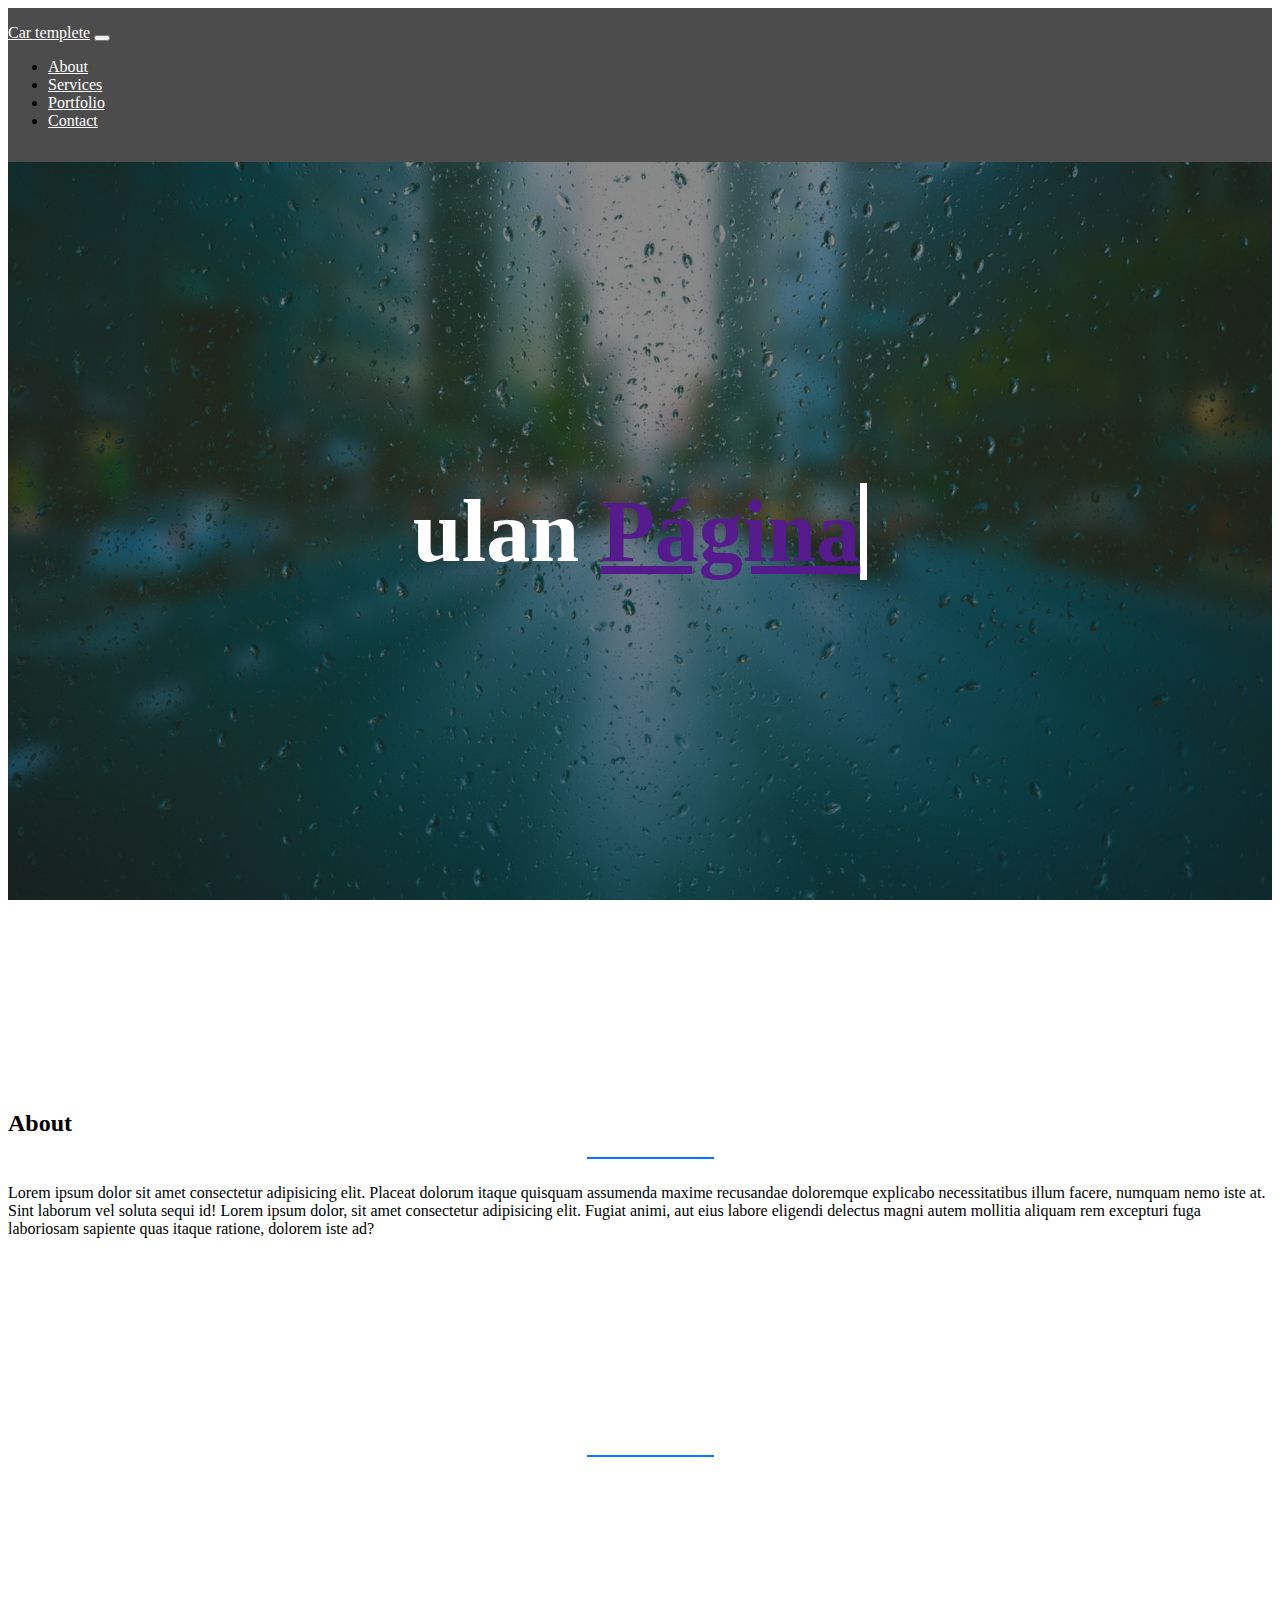
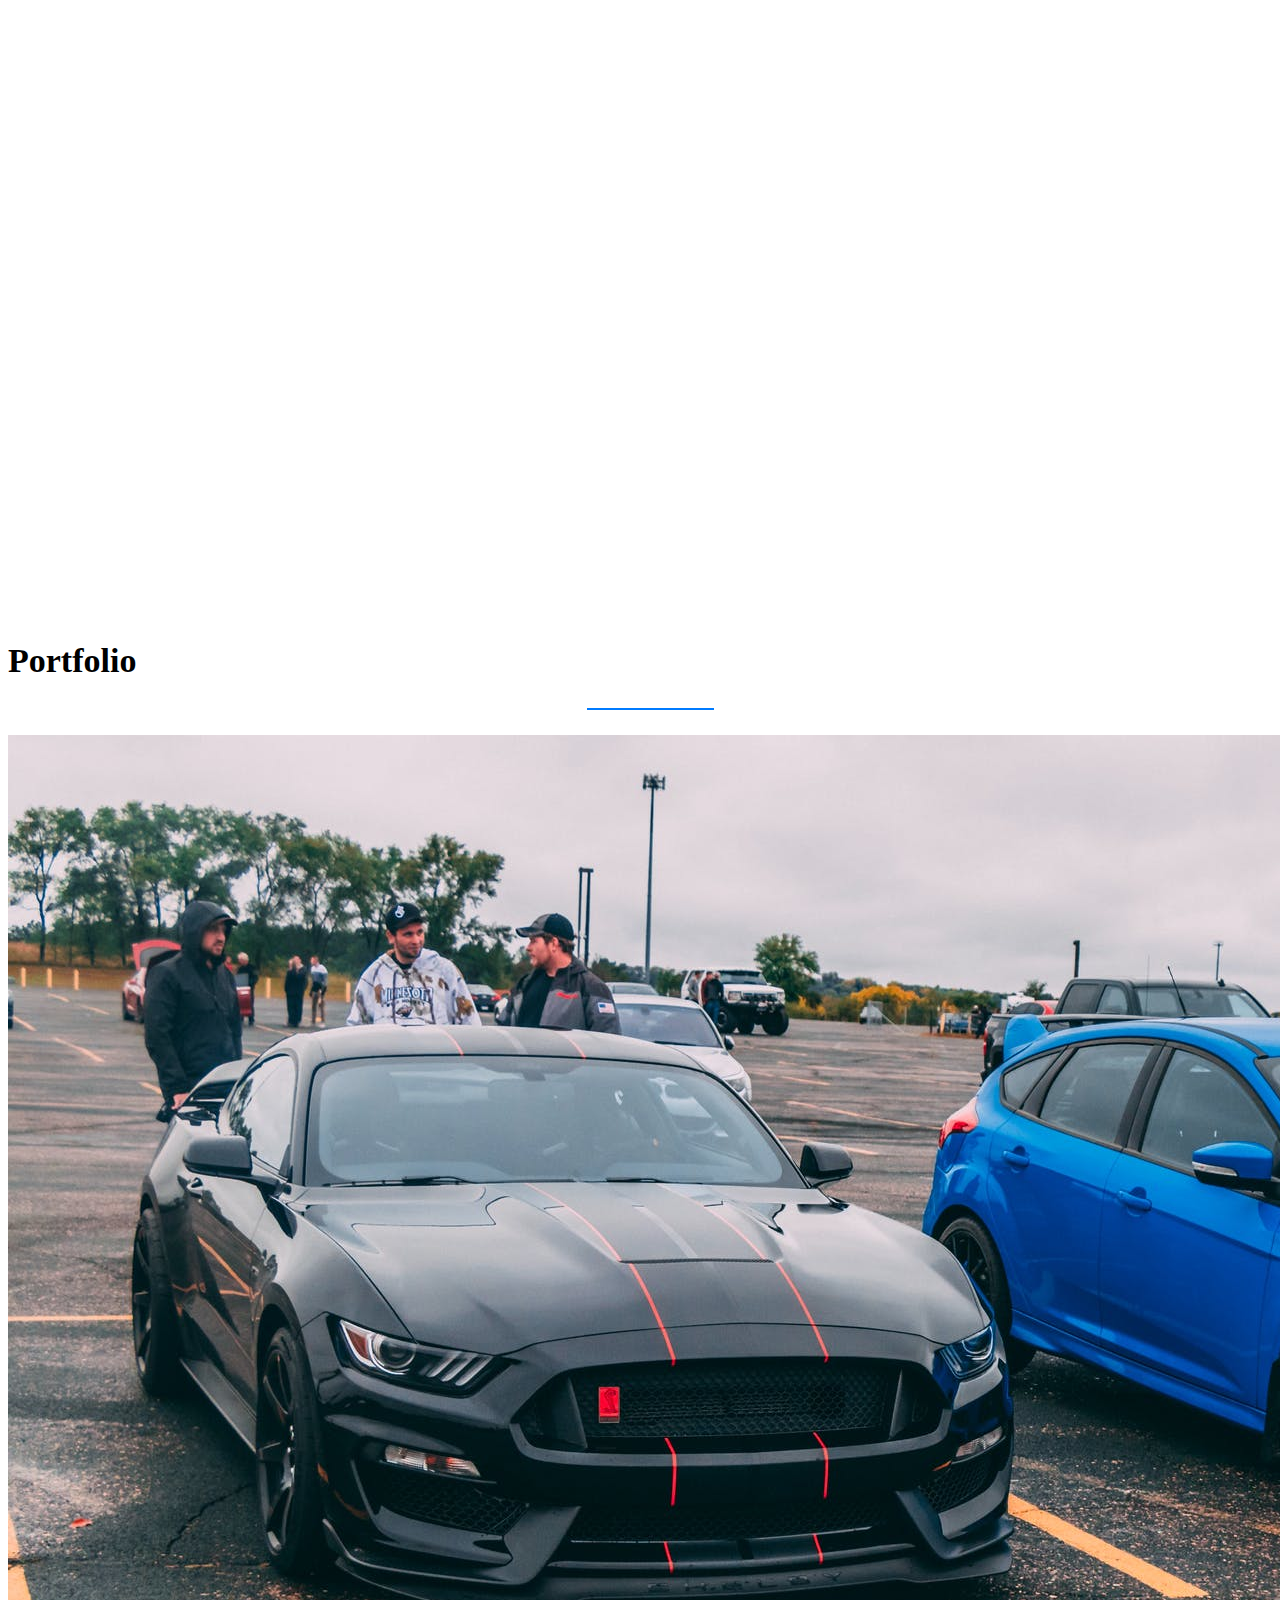
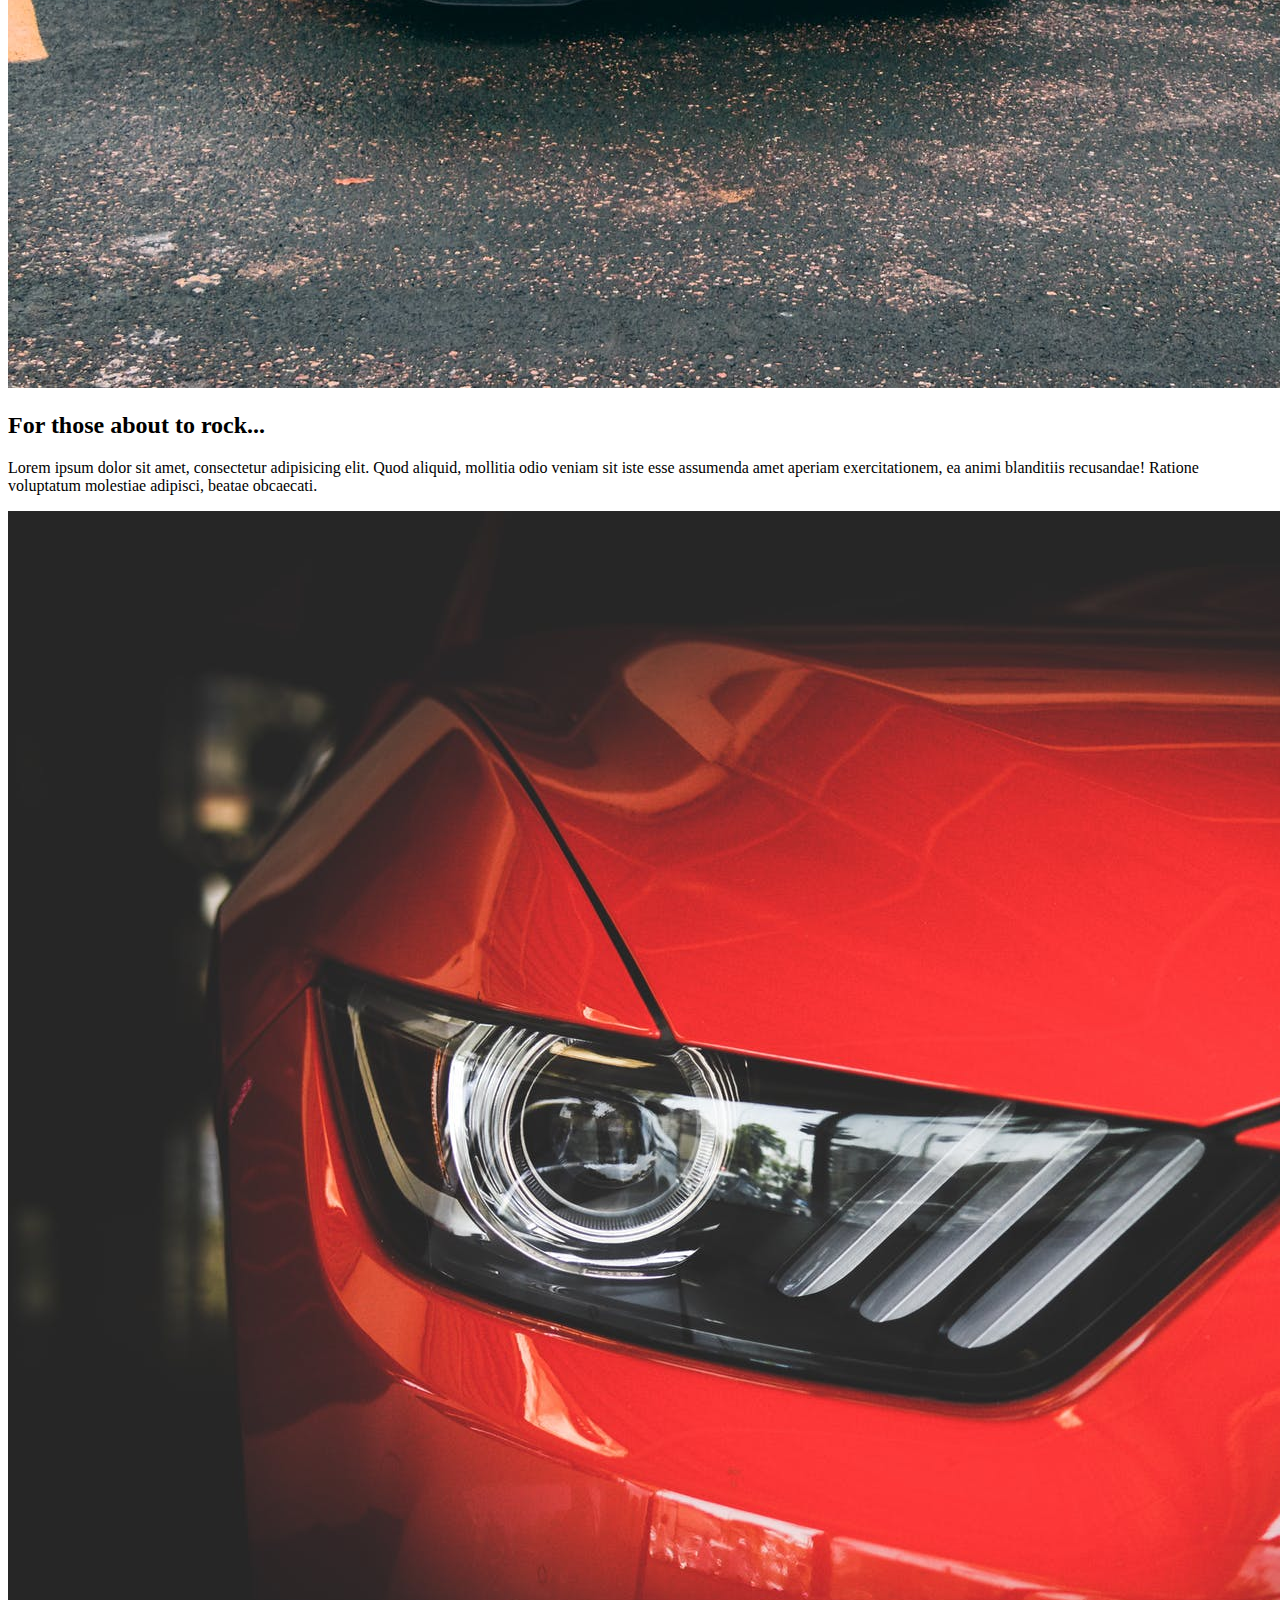
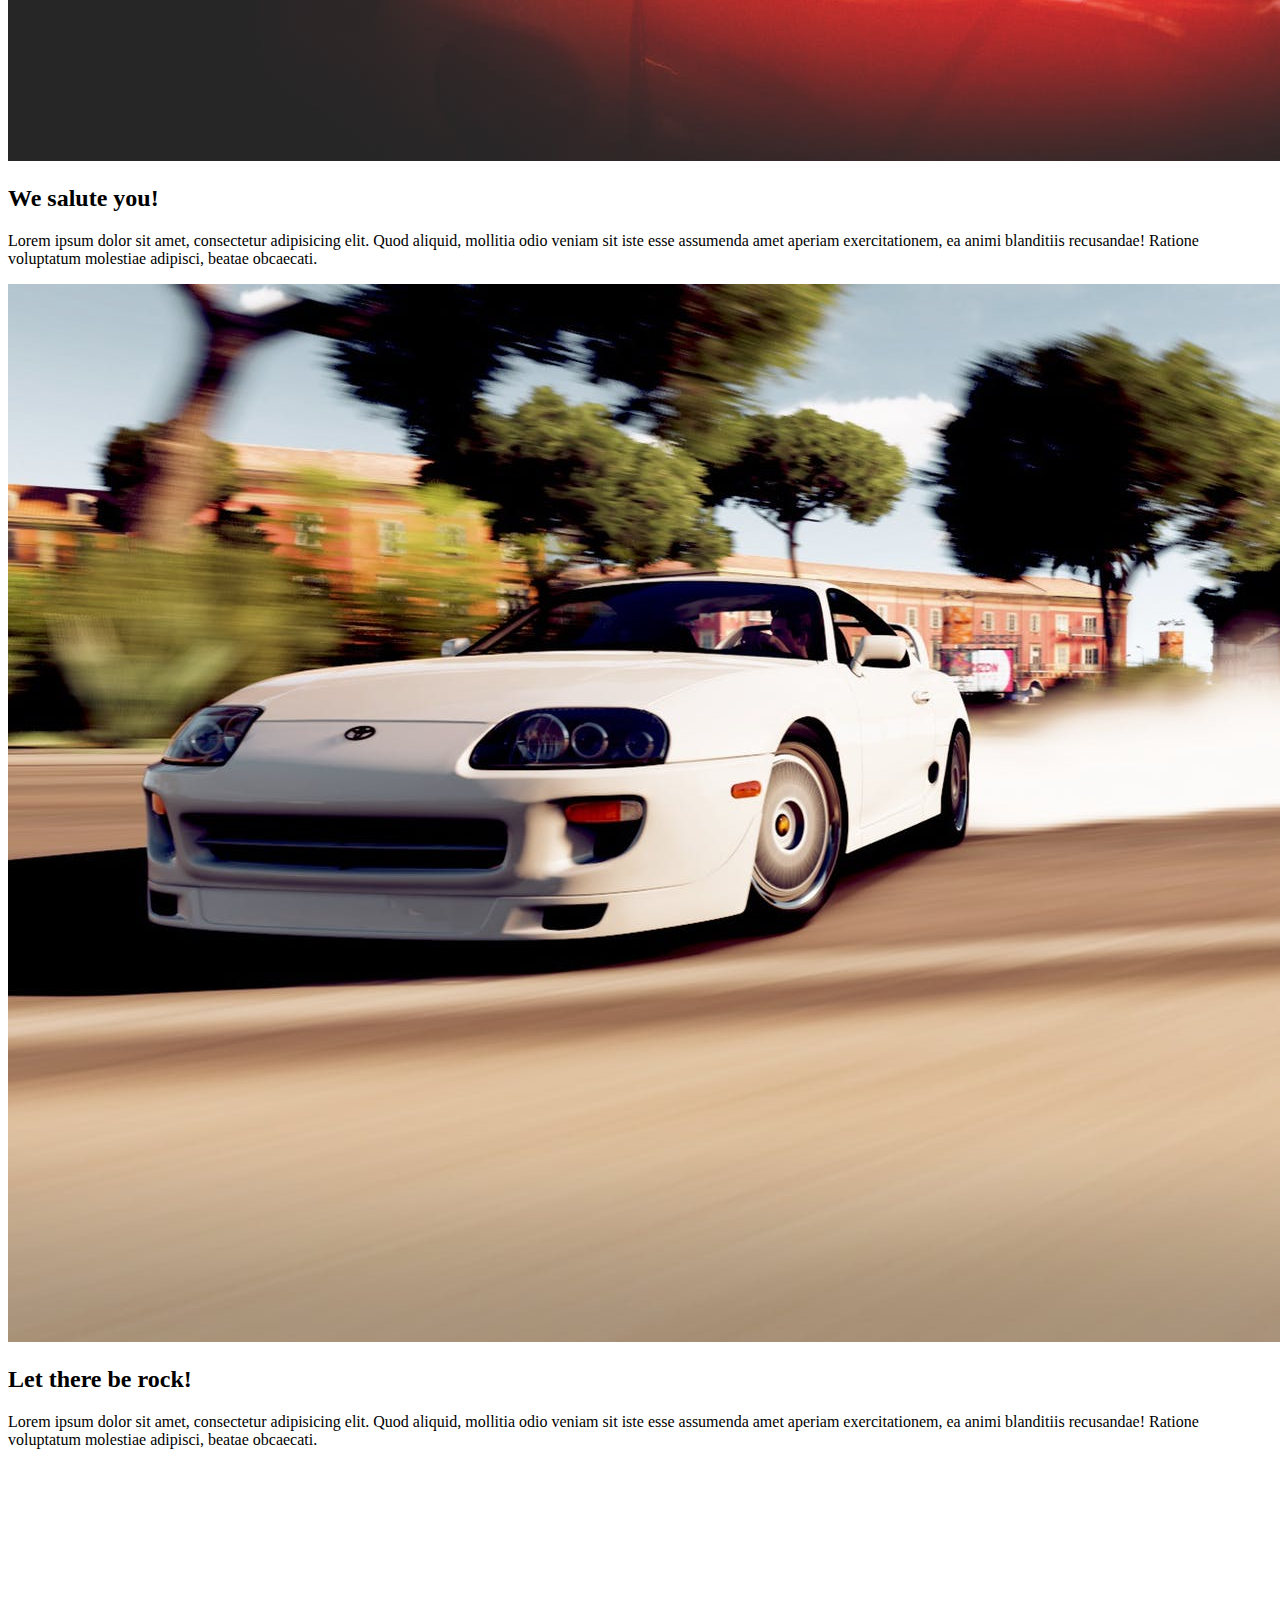
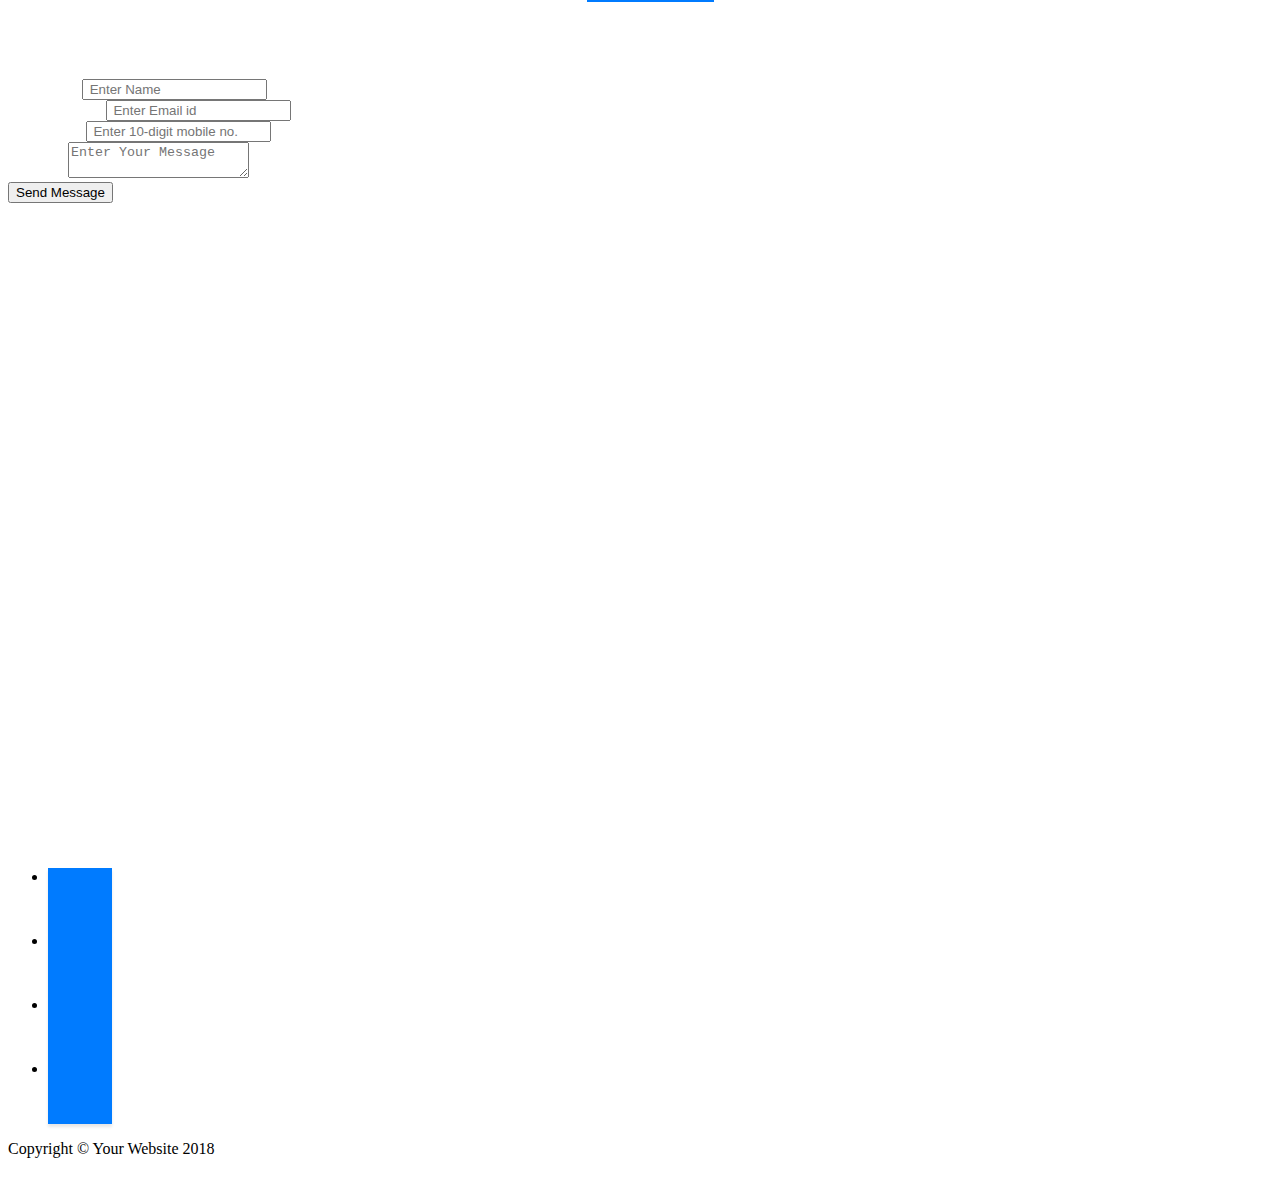
==== docs/index.html @ 1bfb0832 "Update index.html" ====
<!DOCTYPE html>
<html lang="es">
<head>
    <meta charset="UTF-8">
    <meta name="viewport" content="width=device-width, initial-scale=1.0">
    <meta http-equiv="X-UA-Compatible" content="ie=edge">
    <meta name="description" content="Free Car template, with Bootstrap 4" />
    <meta name="google" content="nositelinkssearchbox">
    <meta name="author" content="@julianjp18">
    <title>Car Template</title>
    <link rel="stylesheet" href="https://use.fontawesome.com/releases/v5.4.1/css/all.css" integrity="sha384-5sAR7xN1Nv6T6+dT2mhtzEpVJvfS3NScPQTrOxhwjIuvcA67KV2R5Jz6kr4abQsz" crossorigin="anonymous">
    <link rel="stylesheet" href="https://stackpath.bootstrapcdn.com/bootstrap/4.1.3/css/bootstrap.min.css" integrity="sha384-MCw98/SFnGE8fJT3GXwEOngsV7Zt27NXFoaoApmYm81iuXoPkFOJwJ8ERdknLPMO" crossorigin="anonymous">
    <link rel="stylesheet" href="css/style.css">
    <script src="https://code.jquery.com/jquery-3.3.1.slim.min.js" integrity="sha384-q8i/X+965DzO0rT7abK41JStQIAqVgRVzpbzo5smXKp4YfRvH+8abtTE1Pi6jizo" crossorigin="anonymous"></script>
    <script src="https://cdnjs.cloudflare.com/ajax/libs/popper.js/1.14.3/umd/popper.min.js" integrity="sha384-ZMP7rVo3mIykV+2+9J3UJ46jBk0WLaUAdn689aCwoqbBJiSnjAK/l8WvCWPIPm49" crossorigin="anonymous"></script>
    <script src="https://stackpath.bootstrapcdn.com/bootstrap/4.1.3/js/bootstrap.min.js" integrity="sha384-ChfqqxuZUCnJSK3+MXmPNIyE6ZbWh2IMqE241rYiqJxyMiZ6OW/JmZQ5stwEULTy" crossorigin="anonymous"></script>
    <script src="js/main.js"></script>
</head>
<body>
    <!-- Navigation -->
    <nav class="navbar navbar-expand-lg navbar-light fixed-top" id="mainNav">
        <div class="container">
            <a class="navbar-brand js-scroll-trigger" href="#page-top">Car templete</a>
            <button class="navbar-toggler navbar-toggler-right" type="button" data-toggle="collapse" data-target="#navbarResponsive" aria-controls="navbarResponsive" aria-expanded="false" aria-label="Toggle navigation">
                <span class="navbar-toggler-icon"></span>
            </button>
            <div class="collapse navbar-collapse" id="navbarResponsive">
                <ul class="navbar-nav ml-auto">
                    <li class="nav-item">
                    <a class="nav-link js-scroll-trigger" href="#about">About</a>
                    </li>
                    <li class="nav-item">
                    <a class="nav-link js-scroll-trigger" href="#services">Services</a>
                    </li>
                    <li class="nav-item">
                    <a class="nav-link js-scroll-trigger" href="#portfolio">Portfolio</a>
                    </li>
                    <li class="nav-item">
                    <a class="nav-link js-scroll-trigger" href="#contact">Contact</a>
                    </li>
                </ul>
            </div>
        </div>
    </nav>
    <header class="background-main">
        <main class="main">
            <h1 class="main-title">ulan   
                <a href="" class="typewrite" data-period="3000" data-type='[ "Página Personal", "Creativa", "Entretenida", "Alegre" ]'>
                    <span class="wrap"></span>
                </a>
            </h1>
        </main>
        <div class="text-center">
            <a class="main-link btn btn-lg"  href="">
                See more
                <i class="fa fa-chevron-down"></i>
            </a> 
        </div>
    </header>
    
    <section class="about-us" id="about">
        <div class="container">
            <div class="text-center">
                <h2>About</h2>
                <div class="line-shape"></div>
                <p>
                    Lorem ipsum dolor sit amet consectetur adipisicing elit. Placeat dolorum itaque quisquam assumenda maxime recusandae doloremque explicabo necessitatibus illum facere, numquam nemo iste at. Sint laborum vel soluta sequi id!
                    Lorem ipsum dolor, sit amet consectetur adipisicing elit. Fugiat animi, aut eius labore eligendi delectus magni autem mollitia aliquam rem excepturi fuga laboriosam sapiente quas itaque ratione, dolorem iste ad?
                </p>        
            </div>
        </div>
    </section>
    <br>
    <section class="services-class" id="services">
        <div class="container">
            <div class="row">
            <div class="col-lg-12 text-center">
                <h2 class="section-heading">At Your Service</h2>
                <div class="line-shape"></div>
            </div>
            </div>
        </div>
        <div class="container">
            <div class="row">
            <div class="col-lg-3 col-md-6 text-center">
                <div class="service-box mt-5 mx-auto">
                <i class="fas fa-4x fa-gem text-primary mb-3 sr-icon-1"></i>
                <h3 class="mb-3">Sturdy Templates</h3>
                <p class="text-muted mb-0">Our templates are updated regularly so they don't break.</p>
                </div>
            </div>
            <div class="col-lg-3 col-md-6 text-center">
                <div class="service-box mt-5 mx-auto">
                <i class="fas fa-4x fa-paper-plane text-primary mb-3 sr-icon-2"></i>
                <h3 class="mb-3">Ready to Ship</h3>
                <p class="text-muted mb-0">You can use this theme as is, or you can make changes!</p>
                </div>
            </div>
            <div class="col-lg-3 col-md-6 text-center">
                <div class="service-box mt-5 mx-auto">
                <i class="fas fa-4x fa-code text-primary mb-3 sr-icon-3"></i>
                <h3 class="mb-3">Up to Date</h3>
                <p class="text-muted mb-0">We update dependencies to keep things fresh.</p>
                </div>
            </div>
            <div class="col-lg-3 col-md-6 text-center">
                <div class="service-box mt-5 mx-auto">
                <i class="fas fa-4x fa-heart text-primary mb-3 sr-icon-4"></i>
                <h3 class="mb-3">Made with Love</h3>
                <p class="text-muted mb-0">You have to make your websites with love these days!</p>
                </div>
            </div>
            </div>
        </div>
    </section>
    <br>
    <div class="container text-center" id="portfolio">
            <h2 class="portfolio-title">Portfolio</h2>
            <div class="line-shape"></div>
    </div>
    <section>
        <div class="container">
            <div class="row align-items-center">
                <div class="col-lg-6 order-lg-2">
                    <div class="p-5">
                        <img class="img-fluid rounded-circle" src="img/portfolio/p-1.jpeg" alt="">
                    </div>
                </div>
                <div class="col-lg-6 order-lg-1">
                    <div class="p-5">
                        <h2 class="display-4">For those about to rock...</h2>
                        <p>Lorem ipsum dolor sit amet, consectetur adipisicing elit. Quod aliquid, mollitia odio veniam sit iste esse assumenda amet aperiam exercitationem, ea animi blanditiis recusandae! Ratione voluptatum molestiae adipisci, beatae obcaecati.</p>
                    </div>
                </div>
            </div>
        </div>
    </section>

    <section>
        <div class="container">
            <div class="row align-items-center">
                <div class="col-lg-6">
                    <div class="p-5">
                        <img class="img-fluid rounded-circle" src="img/portfolio/p-2.jpeg" alt="">
                    </div>
                </div>
                <div class="col-lg-6">
                    <div class="p-5">
                        <h2 class="display-4">We salute you!</h2>
                        <p>Lorem ipsum dolor sit amet, consectetur adipisicing elit. Quod aliquid, mollitia odio veniam sit iste esse assumenda amet aperiam exercitationem, ea animi blanditiis recusandae! Ratione voluptatum molestiae adipisci, beatae obcaecati.</p>
                    </div>
                </div>
            </div>
        </div>
    </section>

    <section>
        <div class="container">
            <div class="row align-items-center">
                <div class="col-lg-6 order-lg-2">
                    <div class="p-5">
                        <img class="img-fluid rounded-circle" src="img/portfolio/p-3.jpeg" alt="">
                    </div>
                </div>
                <div class="col-lg-6 order-lg-1">
                    <div class="p-5">
                        <h2 class="display-4">Let there be rock!</h2>
                        <p>Lorem ipsum dolor sit amet, consectetur adipisicing elit. Quod aliquid, mollitia odio veniam sit iste esse assumenda amet aperiam exercitationem, ea animi blanditiis recusandae! Ratione voluptatum molestiae adipisci, beatae obcaecati.</p>
                    </div>
                </div>
            </div>
        </div>
    </section>
    <section class="contact-us" id="contact">
        <div class="container">
            <div class="row">
                <div class="col-lg-12 text-center">
                    <h2 class="section-heading">Contact us</h2>
                    <div class="line-shape"></div>
                    <p>Lorem ipsum dolor sit amet consectetur adipisicing elit. Placeat harum incidunt id quas, facere amet modi quisquam, voluptate ad dolores soluta molestias rerum excepturi delectus mollitia porro, adipisci eveniet qui!</p>
                </div>
            </div>
        </div>
        <div class="container">
            <form>
                <div class="row">
                    <div class="col-md-6 form-line">
                        <div class="form-group">
                            <label for="exampleInputUsername">Your name</label>
                            <input type="text" class="form-control" id="" placeholder=" Enter Name">
                        </div>
                        <div class="form-group">
                            <label for="exampleInputEmail">Email Address</label>
                            <input type="email" class="form-control" id="exampleInputEmail" placeholder=" Enter Email id">
                        </div>	
                        <div class="form-group">
                            <label for="telephone">Mobile No.</label>
                            <input type="tel" class="form-control" id="telephone" placeholder=" Enter 10-digit mobile no.">
                        </div>
                    </div>
                    <div class="col-md-6">
                        <div class="form-group">
                            <label for ="description"> Message</label>
                            <textarea  class="form-control" id="description" placeholder="Enter Your Message"></textarea>
                        </div>
                        <button type="button" class="btn btn-primary submit"><i class="fa fa-paper-plane" aria-hidden="true"></i>  Send Message</button>
                    </div>        
                </div>
            </form>
        </div>
    </section>
    <br>
        <!-- Footer -->
    <footer class="footer text-center">
        <div class="container">
            <ul class="list-inline mb-5">
                <li class="list-inline-item">
                    <a class="social-link rounded-circle text-white mr-3" href="#">
                    <i class="fab fa-facebook-f"></i>
                    </a>
                </li>
                <li class="list-inline-item">
                    <a class="social-link rounded-circle text-white mr-3" href="#">
                    <i class="fab fa-twitter"></i>
                    </a>
                </li>
                <li class="list-inline-item">
                    <a class="social-link rounded-circle text-white" href="#">
                    <i class="fab fa-github"></i>
                    </a>
                </li>
                <li class="list-inline-item">
                    <a class="social-link rounded-circle text-white" href="#">
                        <i class="fab fa-instagram"></i>
                    </a>
                </li>
            </ul>
            <p class="text-muted small mb-0">Copyright &copy; Your Website 2018</p>
        </div>
    </footer>
    <br>
</body>
</html>
---- docs/css/style.css ----
:root{
    --primary-font-color1: #ffffff; 
    --primary-font-color2: #007bff;
}

.navbar-light {
    padding-top: 1rem;
    padding-bottom: 1rem;
    background-color: rgba(0,0,0,.7);
    
}

.navbar-light .container a, .navbar-light .container .collapse .navbar-nav .nav-item .nav-link{
    color: var(--primary-font-color1);
}

.background-main{
    height: 100vh;
    background: linear-gradient(rgba(20,20,20, .5),rgba(20,20,20, .5)),url(../img/bg-1.jpeg);
    -webkit-clip-path: polygon(0 0, 100% 0, 100% 89%, 51% 100%, 0 89%);
    clip-path: polygon(0 0, 100% 0, 100% 89%, 51% 100%, 0 89%);
}

.background-main, .services-class{
    max-width: 100%;
    background-position: center center;
    background-repeat:  no-repeat;
    background-attachment: fixed;
    background-size:  cover;
    color:var(--primary-font-color1);
}

.background-main h1{
    font-size: 5.5rem;
}

.background-main .main { 
    display: table; 
    width: 100%;
    height: 82vh;
    text-align: center;
    /*
    display: flex; 
    width: 50%; 
    height: 200px; 
    margin: auto; 
    */
} 

.background-main .main .main-title,.background-main .main p { 
    display: table-cell;
    vertical-align: middle;
    /*margin: auto;  Important 
    text-align: center;  */
}

.main-link{
    font-size: 44px;
    color: var(--primary-font-color1);
}
.main-link:hover{
    color:var(--primary-font-color2);
}

.about-us,.services-class{
    margin-top: 3em;
    margin-bottom: 3em; 
}

.line-shape{
    width: 10%;
    height: 2px;
    margin-left: calc(49% - 40px);
    background-color: var(--primary-font-color2);
    margin-top: 17px;
    margin-bottom: 25px;
}

.services-class{
    max-width: 100%;
    height: 78vh;
    background: linear-gradient(rgba(20,20,20, .5),rgba(20,20,20, .5)),url(../img/bg-2.jpeg);
    background-position: center center;
    background-repeat:  no-repeat;
    background-attachment: fixed;
    background-size:  cover;
    -webkit-clip-path: polygon(0 7%, 100% 0, 100% 96%, 0 100%);
    clip-path: polygon(0 7%, 100% 0, 100% 96%, 0 100%);
}

.services-class .section-heading, .portfolio-title,.contact-us .section-heading{
    font-size: 34px;
    margin-top: 2.5em;
}

.services-class .container .service-box .text-muted{
    color: rgba(255,255,255,.7) !important
}

.contact-us{
    max-width: 100%;
    height: 100vh;
    background: linear-gradient(rgba(20,20,20, .5),rgba(20,20,20, .5)),url(../img/bg-3.jpeg);
    background-position: center center;
    background-repeat:  no-repeat;
    background-attachment: fixed;
    background-size:  cover;
    color: var(--primary-font-color1);
    -webkit-clip-path: polygon(0 0, 100% 7%, 100% 100%, 0 94%);
    clip-path: polygon(0 0, 100% 7%, 100% 100%, 0 94%);
}


footer.footer .social-link {
    display: block;
    height: 4rem;
    width: 4rem;
    line-height: 4.3rem;
    font-size: 2.5rem;
    background-color: var(--primary-font-color2);
    -webkit-transition: background-color .15s ease-in-out;
    transition: background-color .15s ease-in-out;
    -webkit-box-shadow: 0 3px 3px 0 rgba(0,0,0,.1);
    box-shadow: 0 3px 3px 0 rgba(0,0,0,.1);
}

footer.footer .social-link:hover{
    background-color: rgba(20,20,20, .5);
}
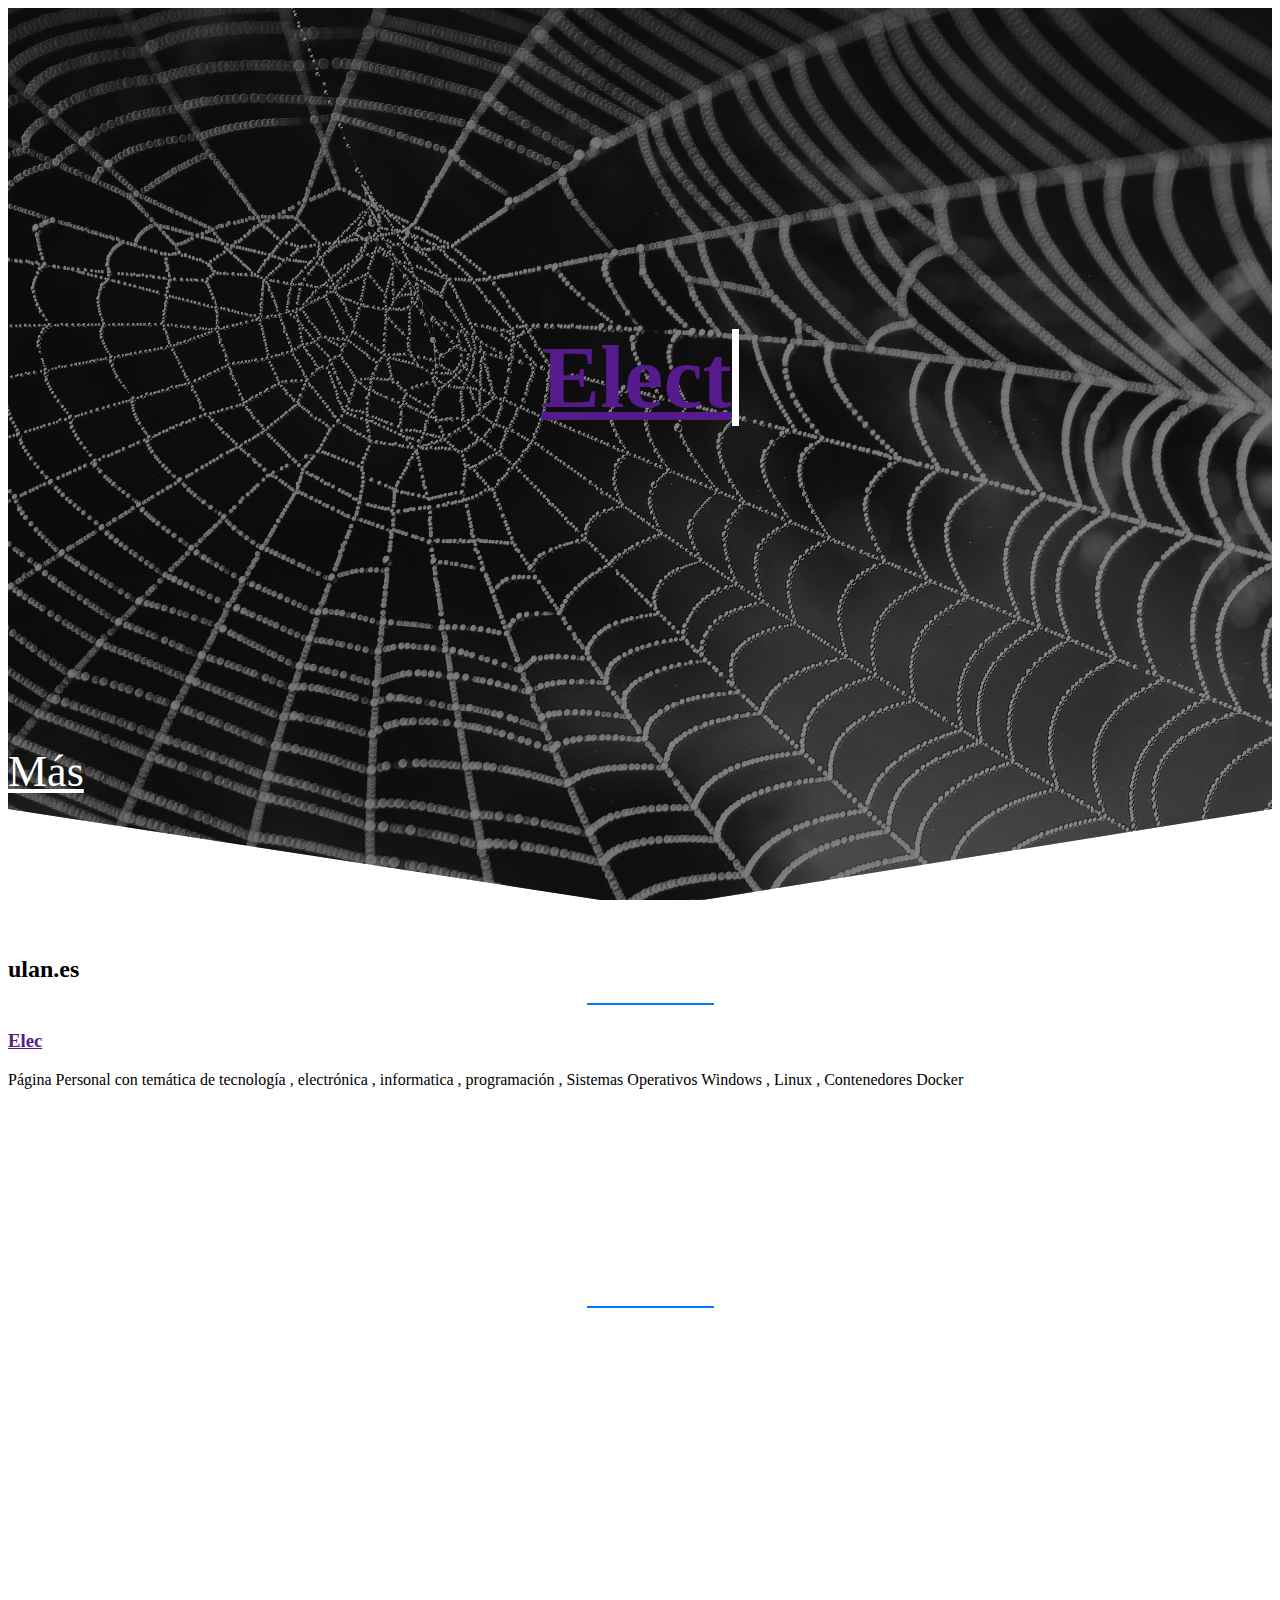
==== commit 2345b157: "Add files via upload" ====
--- a/docs/index.html
+++ b/docs/index.html
@@ -6,7 +6,6 @@
     <meta http-equiv="X-UA-Compatible" content="ie=edge">
     <meta name="description" content="Free Car template, with Bootstrap 4" />
     <meta name="google" content="nositelinkssearchbox">
-    <meta name="author" content="@julianjp18">
     <title>Car Template</title>
     <link rel="stylesheet" href="https://use.fontawesome.com/releases/v5.4.1/css/all.css" integrity="sha384-5sAR7xN1Nv6T6+dT2mhtzEpVJvfS3NScPQTrOxhwjIuvcA67KV2R5Jz6kr4abQsz" crossorigin="anonymous">
     <link rel="stylesheet" href="https://stackpath.bootstrapcdn.com/bootstrap/4.1.3/css/bootstrap.min.css" integrity="sha384-MCw98/SFnGE8fJT3GXwEOngsV7Zt27NXFoaoApmYm81iuXoPkFOJwJ8ERdknLPMO" crossorigin="anonymous">
@@ -17,42 +16,18 @@
     <script src="js/main.js"></script>
 </head>
 <body>
-    <!-- Navigation -->
-    <nav class="navbar navbar-expand-lg navbar-light fixed-top" id="mainNav">
-        <div class="container">
-            <a class="navbar-brand js-scroll-trigger" href="#page-top">Car templete</a>
-            <button class="navbar-toggler navbar-toggler-right" type="button" data-toggle="collapse" data-target="#navbarResponsive" aria-controls="navbarResponsive" aria-expanded="false" aria-label="Toggle navigation">
-                <span class="navbar-toggler-icon"></span>
-            </button>
-            <div class="collapse navbar-collapse" id="navbarResponsive">
-                <ul class="navbar-nav ml-auto">
-                    <li class="nav-item">
-                    <a class="nav-link js-scroll-trigger" href="#about">About</a>
-                    </li>
-                    <li class="nav-item">
-                    <a class="nav-link js-scroll-trigger" href="#services">Services</a>
-                    </li>
-                    <li class="nav-item">
-                    <a class="nav-link js-scroll-trigger" href="#portfolio">Portfolio</a>
-                    </li>
-                    <li class="nav-item">
-                    <a class="nav-link js-scroll-trigger" href="#contact">Contact</a>
-                    </li>
-                </ul>
-            </div>
-        </div>
-    </nav>
+
     <header class="background-main">
         <main class="main">
-            <h1 class="main-title">ulan   
-                <a href="" class="typewrite" data-period="3000" data-type='[ "Página Personal", "Creativa", "Entretenida", "Alegre" ]'>
+            <h1 class="main-title">
+                <a href="" class="typewrite" data-period="3000" data-type='[ "Electrónica", "Informática", "Domótica", "Impresión 3d", "Linux", "Windows", "Docker" ]'>
                     <span class="wrap"></span>
                 </a>
             </h1>
         </main>
         <div class="text-center">
-            <a class="main-link btn btn-lg"  href="">
-                See more
+            <a class="main-link btn btn-lg"  href="/docs/#about">
+                Más
                 <i class="fa fa-chevron-down"></i>
             </a> 
         </div>
@@ -61,11 +36,15 @@
     <section class="about-us" id="about">
         <div class="container">
             <div class="text-center">
-                <h2>About</h2>
+                <h2>ulan.es</h2>
                 <div class="line-shape"></div>
+                <h3 class="main-title">
+                    <a href="" class="typewrite" data-period="3000" data-type='[ "Electrónica", "Informática", "Domótica", "Impresión 3d", "Linux", "Windows", "Docker" ]'>
+                        <span class="wrap"></span>
+                    </a>
+                </h3>
                 <p>
-                    Lorem ipsum dolor sit amet consectetur adipisicing elit. Placeat dolorum itaque quisquam assumenda maxime recusandae doloremque explicabo necessitatibus illum facere, numquam nemo iste at. Sint laborum vel soluta sequi id!
-                    Lorem ipsum dolor, sit amet consectetur adipisicing elit. Fugiat animi, aut eius labore eligendi delectus magni autem mollitia aliquam rem excepturi fuga laboriosam sapiente quas itaque ratione, dolorem iste ad?
+                    Página Personal con temática de tecnología , electrónica , informatica , programación , Sistemas Operativos Windows , Linux , Contenedores Docker
                 </p>        
             </div>
         </div>
@@ -75,7 +54,7 @@
         <div class="container">
             <div class="row">
             <div class="col-lg-12 text-center">
-                <h2 class="section-heading">At Your Service</h2>
+                <h2 class="section-heading">Futuros Proyectos</h2>
                 <div class="line-shape"></div>
             </div>
             </div>
@@ -84,160 +63,32 @@
             <div class="row">
             <div class="col-lg-3 col-md-6 text-center">
                 <div class="service-box mt-5 mx-auto">
-                <i class="fas fa-4x fa-gem text-primary mb-3 sr-icon-1"></i>
-                <h3 class="mb-3">Sturdy Templates</h3>
-                <p class="text-muted mb-0">Our templates are updated regularly so they don't break.</p>
+                <h3 class="mb-3">Docker</h3>
+                <p class="text-muted mb-0">Configuracion , manejo y ejemplos practicos de Docker</p>
                 </div>
             </div>
             <div class="col-lg-3 col-md-6 text-center">
                 <div class="service-box mt-5 mx-auto">
-                <i class="fas fa-4x fa-paper-plane text-primary mb-3 sr-icon-2"></i>
-                <h3 class="mb-3">Ready to Ship</h3>
-                <p class="text-muted mb-0">You can use this theme as is, or you can make changes!</p>
+                <h3 class="mb-3">Domotica</h3>
+                <p class="text-muted mb-0">Uso de Home Assistant y todo lo que lleva asociado</p>
                 </div>
             </div>
             <div class="col-lg-3 col-md-6 text-center">
                 <div class="service-box mt-5 mx-auto">
-                <i class="fas fa-4x fa-code text-primary mb-3 sr-icon-3"></i>
-                <h3 class="mb-3">Up to Date</h3>
-                <p class="text-muted mb-0">We update dependencies to keep things fresh.</p>
+                <h3 class="mb-3">Electrónica</h3>
+                <p class="text-muted mb-0">Proyectos de electrónica enfocados a la Domotica.</p>
                 </div>
             </div>
             <div class="col-lg-3 col-md-6 text-center">
                 <div class="service-box mt-5 mx-auto">
-                <i class="fas fa-4x fa-heart text-primary mb-3 sr-icon-4"></i>
-                <h3 class="mb-3">Made with Love</h3>
-                <p class="text-muted mb-0">You have to make your websites with love these days!</p>
+                <h3 class="mb-3">Canal de youtube</h3>
+                <p class="text-muted mb-0">Canal de youtube mostrando los proyectos</p>
                 </div>
             </div>
             </div>
         </div>
     </section>
     <br>
-    <div class="container text-center" id="portfolio">
-            <h2 class="portfolio-title">Portfolio</h2>
-            <div class="line-shape"></div>
-    </div>
-    <section>
-        <div class="container">
-            <div class="row align-items-center">
-                <div class="col-lg-6 order-lg-2">
-                    <div class="p-5">
-                        <img class="img-fluid rounded-circle" src="img/portfolio/p-1.jpeg" alt="">
-                    </div>
-                </div>
-                <div class="col-lg-6 order-lg-1">
-                    <div class="p-5">
-                        <h2 class="display-4">For those about to rock...</h2>
-                        <p>Lorem ipsum dolor sit amet, consectetur adipisicing elit. Quod aliquid, mollitia odio veniam sit iste esse assumenda amet aperiam exercitationem, ea animi blanditiis recusandae! Ratione voluptatum molestiae adipisci, beatae obcaecati.</p>
-                    </div>
-                </div>
-            </div>
-        </div>
-    </section>
 
-    <section>
-        <div class="container">
-            <div class="row align-items-center">
-                <div class="col-lg-6">
-                    <div class="p-5">
-                        <img class="img-fluid rounded-circle" src="img/portfolio/p-2.jpeg" alt="">
-                    </div>
-                </div>
-                <div class="col-lg-6">
-                    <div class="p-5">
-                        <h2 class="display-4">We salute you!</h2>
-                        <p>Lorem ipsum dolor sit amet, consectetur adipisicing elit. Quod aliquid, mollitia odio veniam sit iste esse assumenda amet aperiam exercitationem, ea animi blanditiis recusandae! Ratione voluptatum molestiae adipisci, beatae obcaecati.</p>
-                    </div>
-                </div>
-            </div>
-        </div>
-    </section>
-
-    <section>
-        <div class="container">
-            <div class="row align-items-center">
-                <div class="col-lg-6 order-lg-2">
-                    <div class="p-5">
-                        <img class="img-fluid rounded-circle" src="img/portfolio/p-3.jpeg" alt="">
-                    </div>
-                </div>
-                <div class="col-lg-6 order-lg-1">
-                    <div class="p-5">
-                        <h2 class="display-4">Let there be rock!</h2>
-                        <p>Lorem ipsum dolor sit amet, consectetur adipisicing elit. Quod aliquid, mollitia odio veniam sit iste esse assumenda amet aperiam exercitationem, ea animi blanditiis recusandae! Ratione voluptatum molestiae adipisci, beatae obcaecati.</p>
-                    </div>
-                </div>
-            </div>
-        </div>
-    </section>
-    <section class="contact-us" id="contact">
-        <div class="container">
-            <div class="row">
-                <div class="col-lg-12 text-center">
-                    <h2 class="section-heading">Contact us</h2>
-                    <div class="line-shape"></div>
-                    <p>Lorem ipsum dolor sit amet consectetur adipisicing elit. Placeat harum incidunt id quas, facere amet modi quisquam, voluptate ad dolores soluta molestias rerum excepturi delectus mollitia porro, adipisci eveniet qui!</p>
-                </div>
-            </div>
-        </div>
-        <div class="container">
-            <form>
-                <div class="row">
-                    <div class="col-md-6 form-line">
-                        <div class="form-group">
-                            <label for="exampleInputUsername">Your name</label>
-                            <input type="text" class="form-control" id="" placeholder=" Enter Name">
-                        </div>
-                        <div class="form-group">
-                            <label for="exampleInputEmail">Email Address</label>
-                            <input type="email" class="form-control" id="exampleInputEmail" placeholder=" Enter Email id">
-                        </div>	
-                        <div class="form-group">
-                            <label for="telephone">Mobile No.</label>
-                            <input type="tel" class="form-control" id="telephone" placeholder=" Enter 10-digit mobile no.">
-                        </div>
-                    </div>
-                    <div class="col-md-6">
-                        <div class="form-group">
-                            <label for ="description"> Message</label>
-                            <textarea  class="form-control" id="description" placeholder="Enter Your Message"></textarea>
-                        </div>
-                        <button type="button" class="btn btn-primary submit"><i class="fa fa-paper-plane" aria-hidden="true"></i>  Send Message</button>
-                    </div>        
-                </div>
-            </form>
-        </div>
-    </section>
-    <br>
-        <!-- Footer -->
-    <footer class="footer text-center">
-        <div class="container">
-            <ul class="list-inline mb-5">
-                <li class="list-inline-item">
-                    <a class="social-link rounded-circle text-white mr-3" href="#">
-                    <i class="fab fa-facebook-f"></i>
-                    </a>
-                </li>
-                <li class="list-inline-item">
-                    <a class="social-link rounded-circle text-white mr-3" href="#">
-                    <i class="fab fa-twitter"></i>
-                    </a>
-                </li>
-                <li class="list-inline-item">
-                    <a class="social-link rounded-circle text-white" href="#">
-                    <i class="fab fa-github"></i>
-                    </a>
-                </li>
-                <li class="list-inline-item">
-                    <a class="social-link rounded-circle text-white" href="#">
-                        <i class="fab fa-instagram"></i>
-                    </a>
-                </li>
-            </ul>
-            <p class="text-muted small mb-0">Copyright &copy; Your Website 2018</p>
-        </div>
-    </footer>
-    <br>
 </body>
-</html>
+</html>--- a/docs/css/style.css
+++ b/docs/css/style.css
@@ -16,7 +16,7 @@
 
 .background-main{
     height: 100vh;
-    background: linear-gradient(rgba(20,20,20, .5),rgba(20,20,20, .5)),url(../img/bg-1.jpeg);
+    background: linear-gradient(rgba(20,20,20, .5),rgba(20,20,20, .5)),url(../img/jj-1.jpg);
     -webkit-clip-path: polygon(0 0, 100% 0, 100% 89%, 51% 100%, 0 89%);
     clip-path: polygon(0 0, 100% 0, 100% 89%, 51% 100%, 0 89%);
 }
@@ -79,7 +79,7 @@
 .services-class{
     max-width: 100%;
     height: 78vh;
-    background: linear-gradient(rgba(20,20,20, .5),rgba(20,20,20, .5)),url(../img/bg-2.jpeg);
+    background: linear-gradient(rgba(20,20,20, .5),rgba(20,20,20, .5)),url(../img/jj-2.jpg);
     background-position: center center;
     background-repeat:  no-repeat;
     background-attachment: fixed;
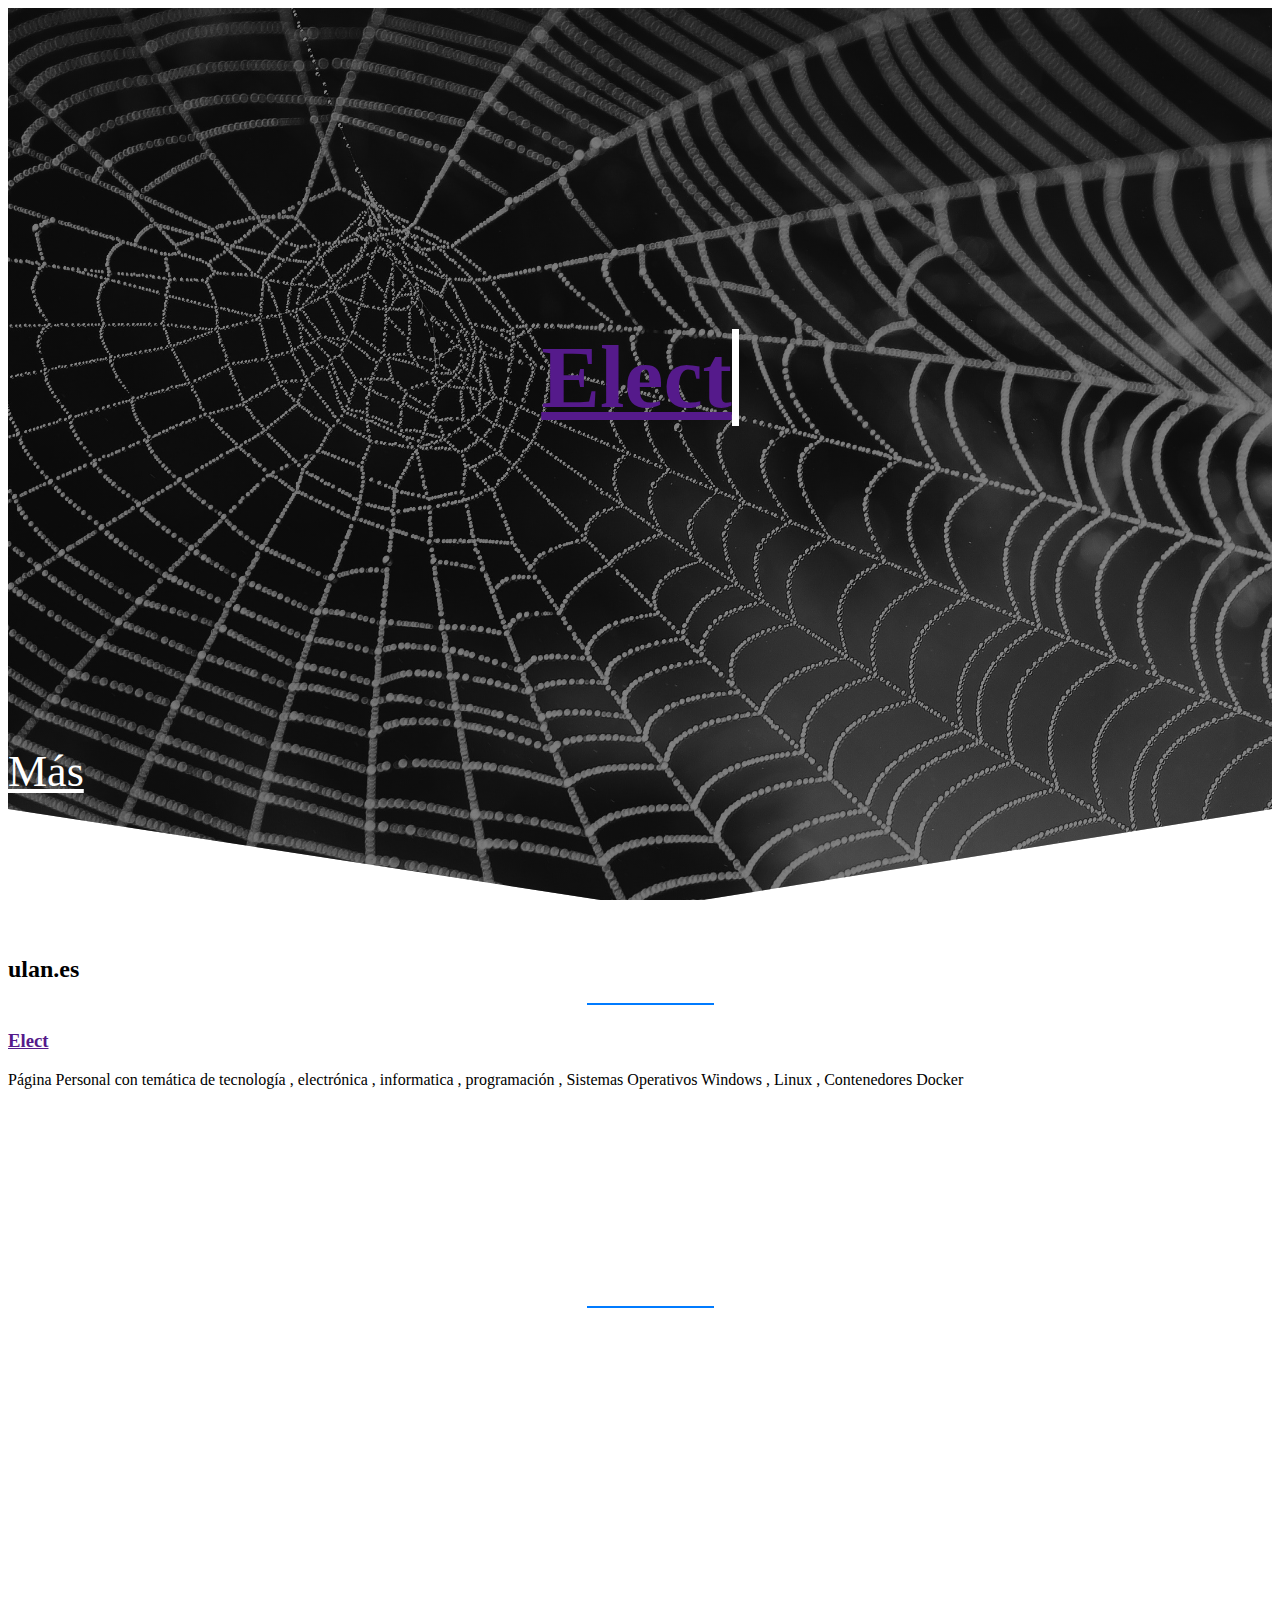
==== commit 8e05a815: "Update index.html" ====
--- a/docs/index.html
+++ b/docs/index.html
@@ -26,7 +26,7 @@
             </h1>
         </main>
         <div class="text-center">
-            <a class="main-link btn btn-lg"  href="/docs/#about">
+            <a class="main-link btn btn-lg"  href="#about">
                 Más
                 <i class="fa fa-chevron-down"></i>
             </a> 
@@ -91,4 +91,4 @@
     <br>
 
 </body>
-</html>+</html>
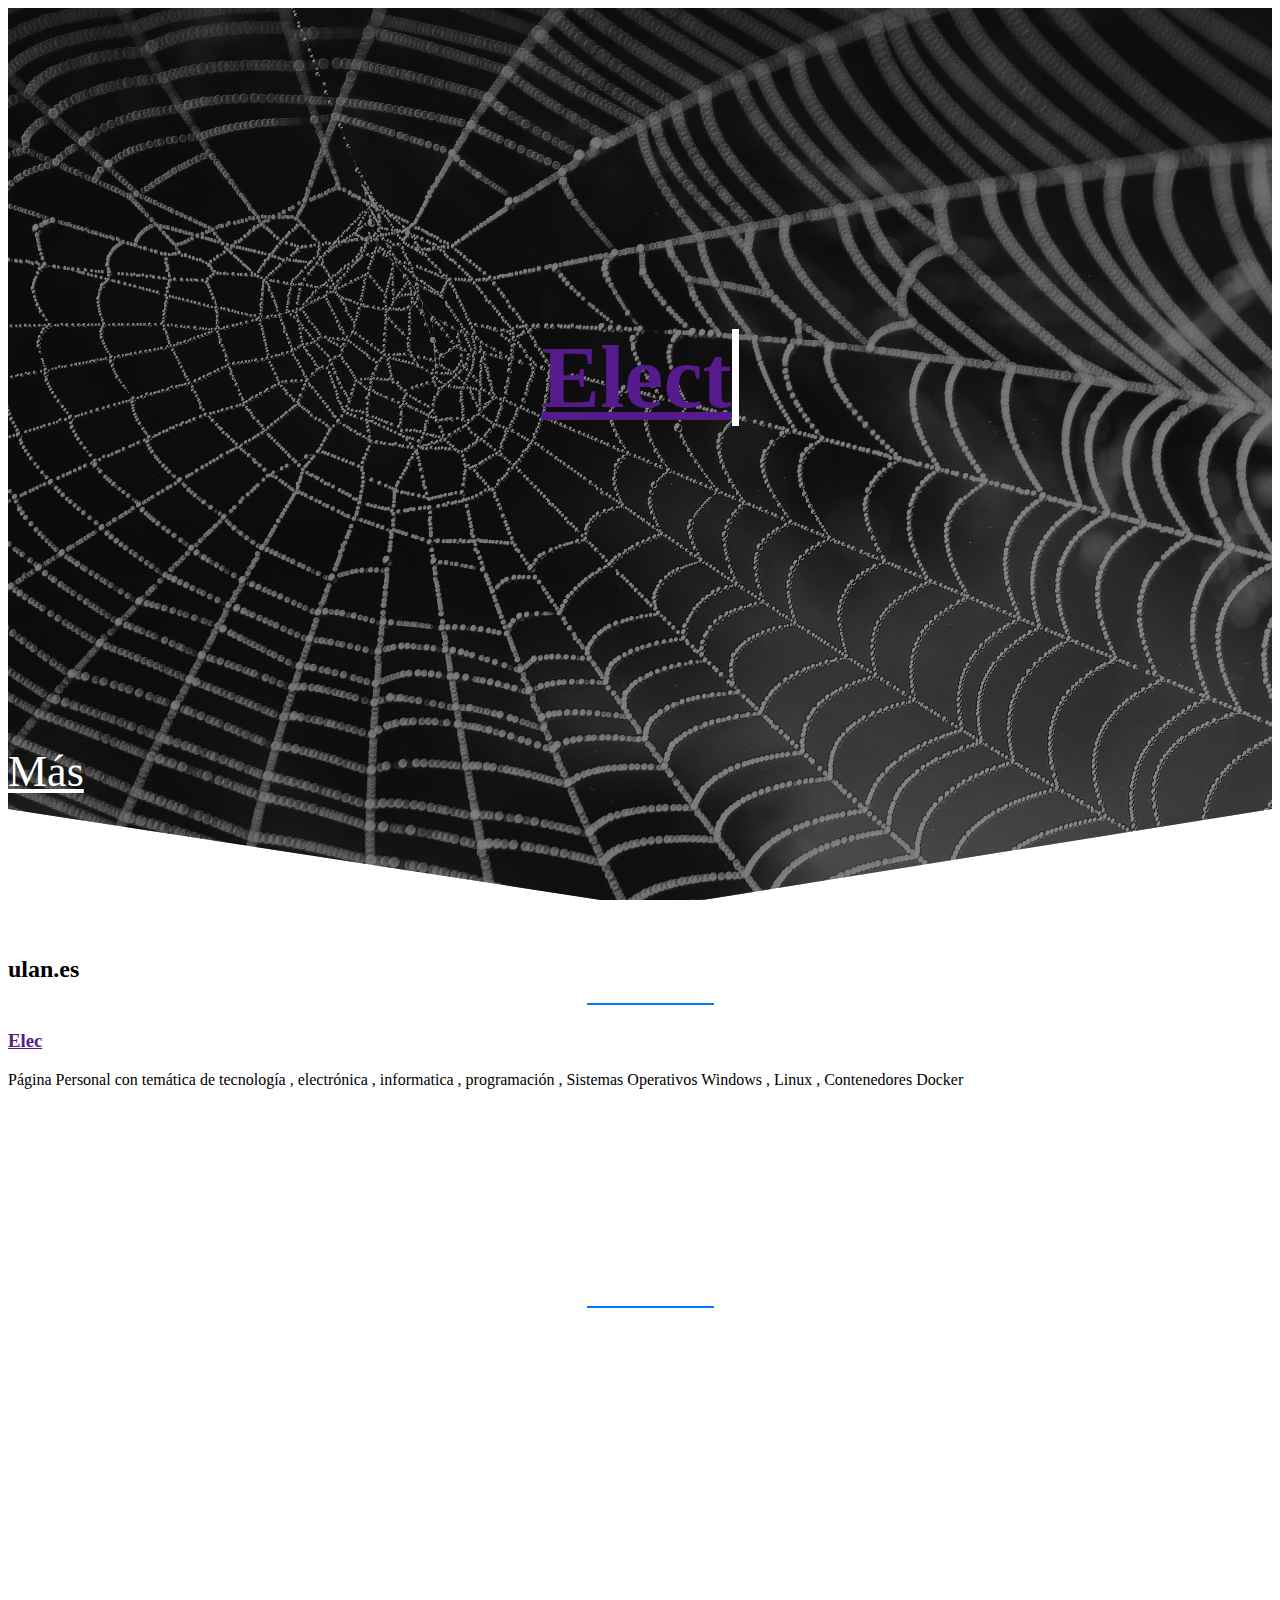
==== commit 8b8906fb: "Update index.html" ====
--- a/docs/index.html
+++ b/docs/index.html
@@ -15,6 +15,15 @@
     <script src="https://stackpath.bootstrapcdn.com/bootstrap/4.1.3/js/bootstrap.min.js" integrity="sha384-ChfqqxuZUCnJSK3+MXmPNIyE6ZbWh2IMqE241rYiqJxyMiZ6OW/JmZQ5stwEULTy" crossorigin="anonymous"></script>
     <script src="js/main.js"></script>
 </head>
+<!-- Google tag (gtag.js) -->
+<script async src="https://www.googletagmanager.com/gtag/js?id=G-2SM2K2Y5CV"></script>
+<script>
+  window.dataLayer = window.dataLayer || [];
+  function gtag(){dataLayer.push(arguments);}
+  gtag('js', new Date());
+
+  gtag('config', 'G-2SM2K2Y5CV');
+</script>    
 <body>
 
     <header class="background-main">
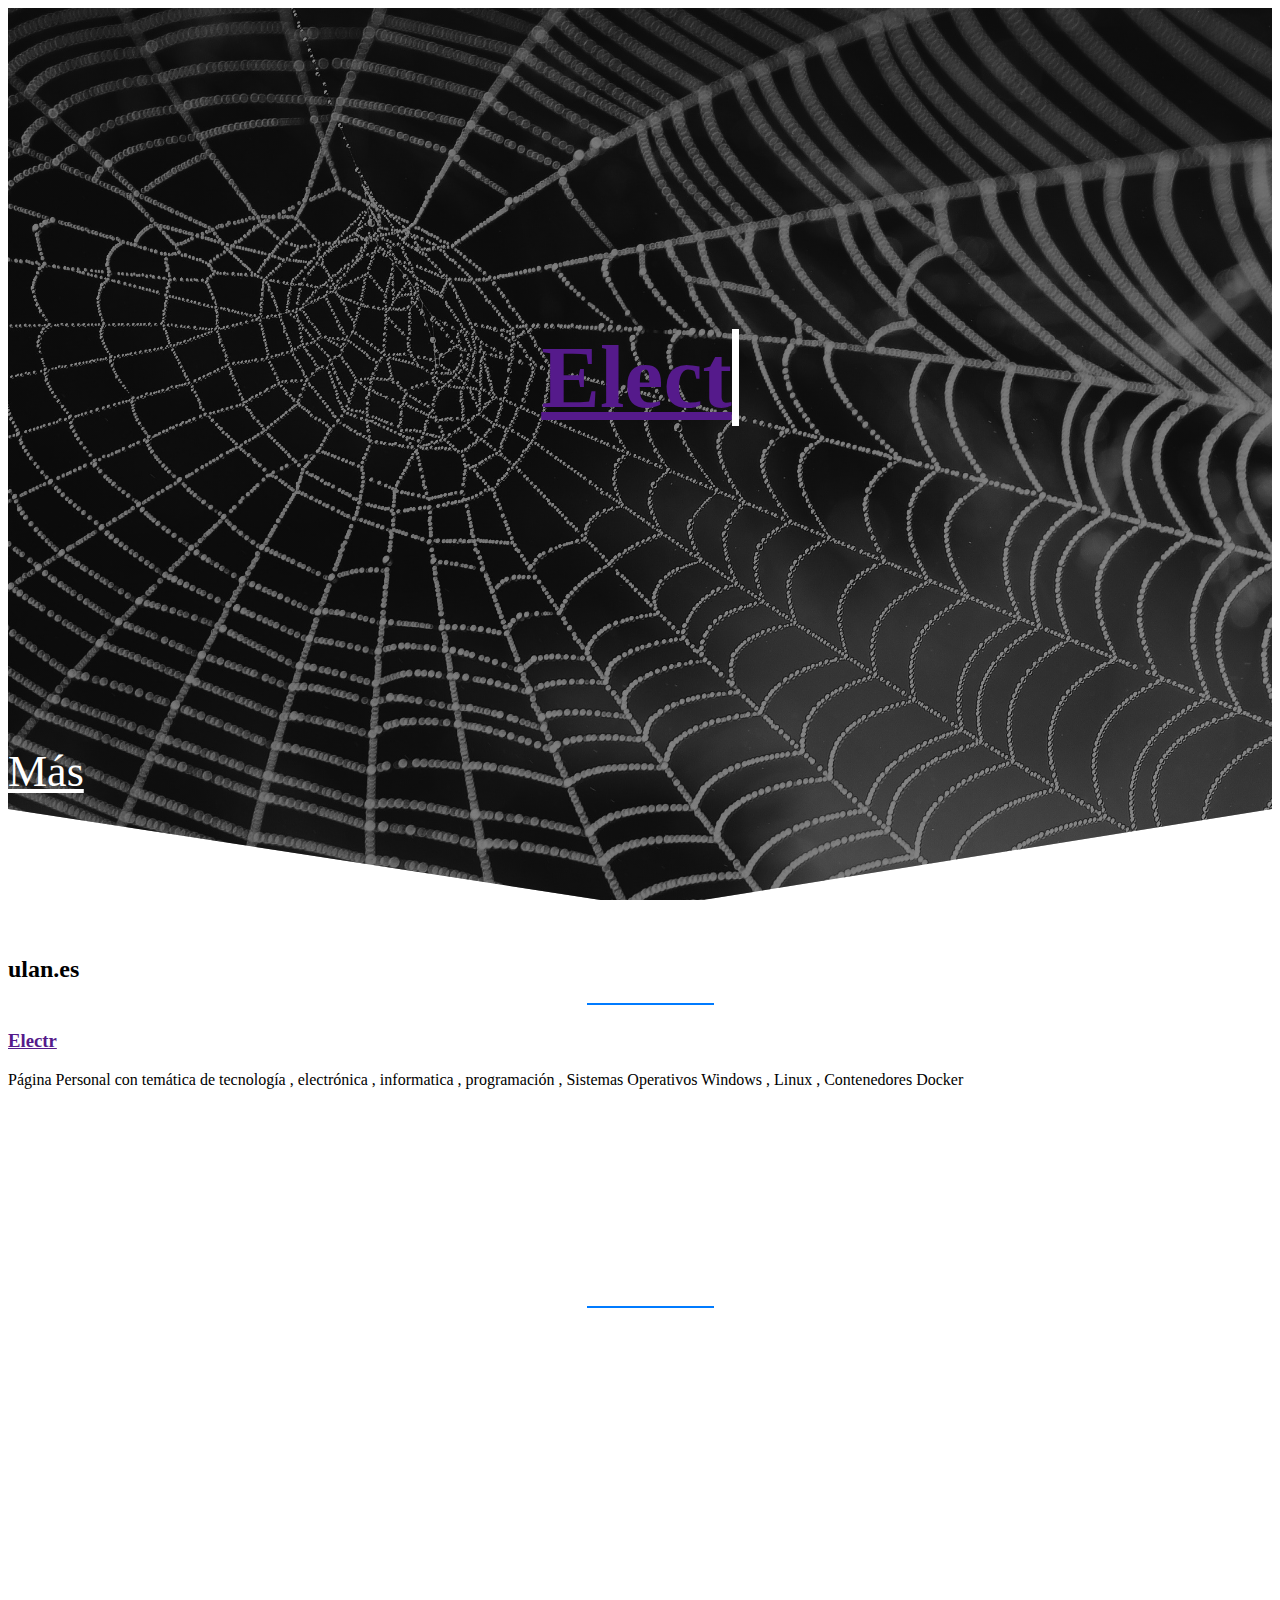
==== commit ce1c3efb: "Update index.html" ====
--- a/docs/index.html
+++ b/docs/index.html
@@ -4,9 +4,9 @@
     <meta charset="UTF-8">
     <meta name="viewport" content="width=device-width, initial-scale=1.0">
     <meta http-equiv="X-UA-Compatible" content="ie=edge">
-    <meta name="description" content="Free Car template, with Bootstrap 4" />
+    <meta name="description" content="Página personal ULAN" />
     <meta name="google" content="nositelinkssearchbox">
-    <title>Car Template</title>
+    <title>ULAN</title>
     <link rel="stylesheet" href="https://use.fontawesome.com/releases/v5.4.1/css/all.css" integrity="sha384-5sAR7xN1Nv6T6+dT2mhtzEpVJvfS3NScPQTrOxhwjIuvcA67KV2R5Jz6kr4abQsz" crossorigin="anonymous">
     <link rel="stylesheet" href="https://stackpath.bootstrapcdn.com/bootstrap/4.1.3/css/bootstrap.min.css" integrity="sha384-MCw98/SFnGE8fJT3GXwEOngsV7Zt27NXFoaoApmYm81iuXoPkFOJwJ8ERdknLPMO" crossorigin="anonymous">
     <link rel="stylesheet" href="css/style.css">
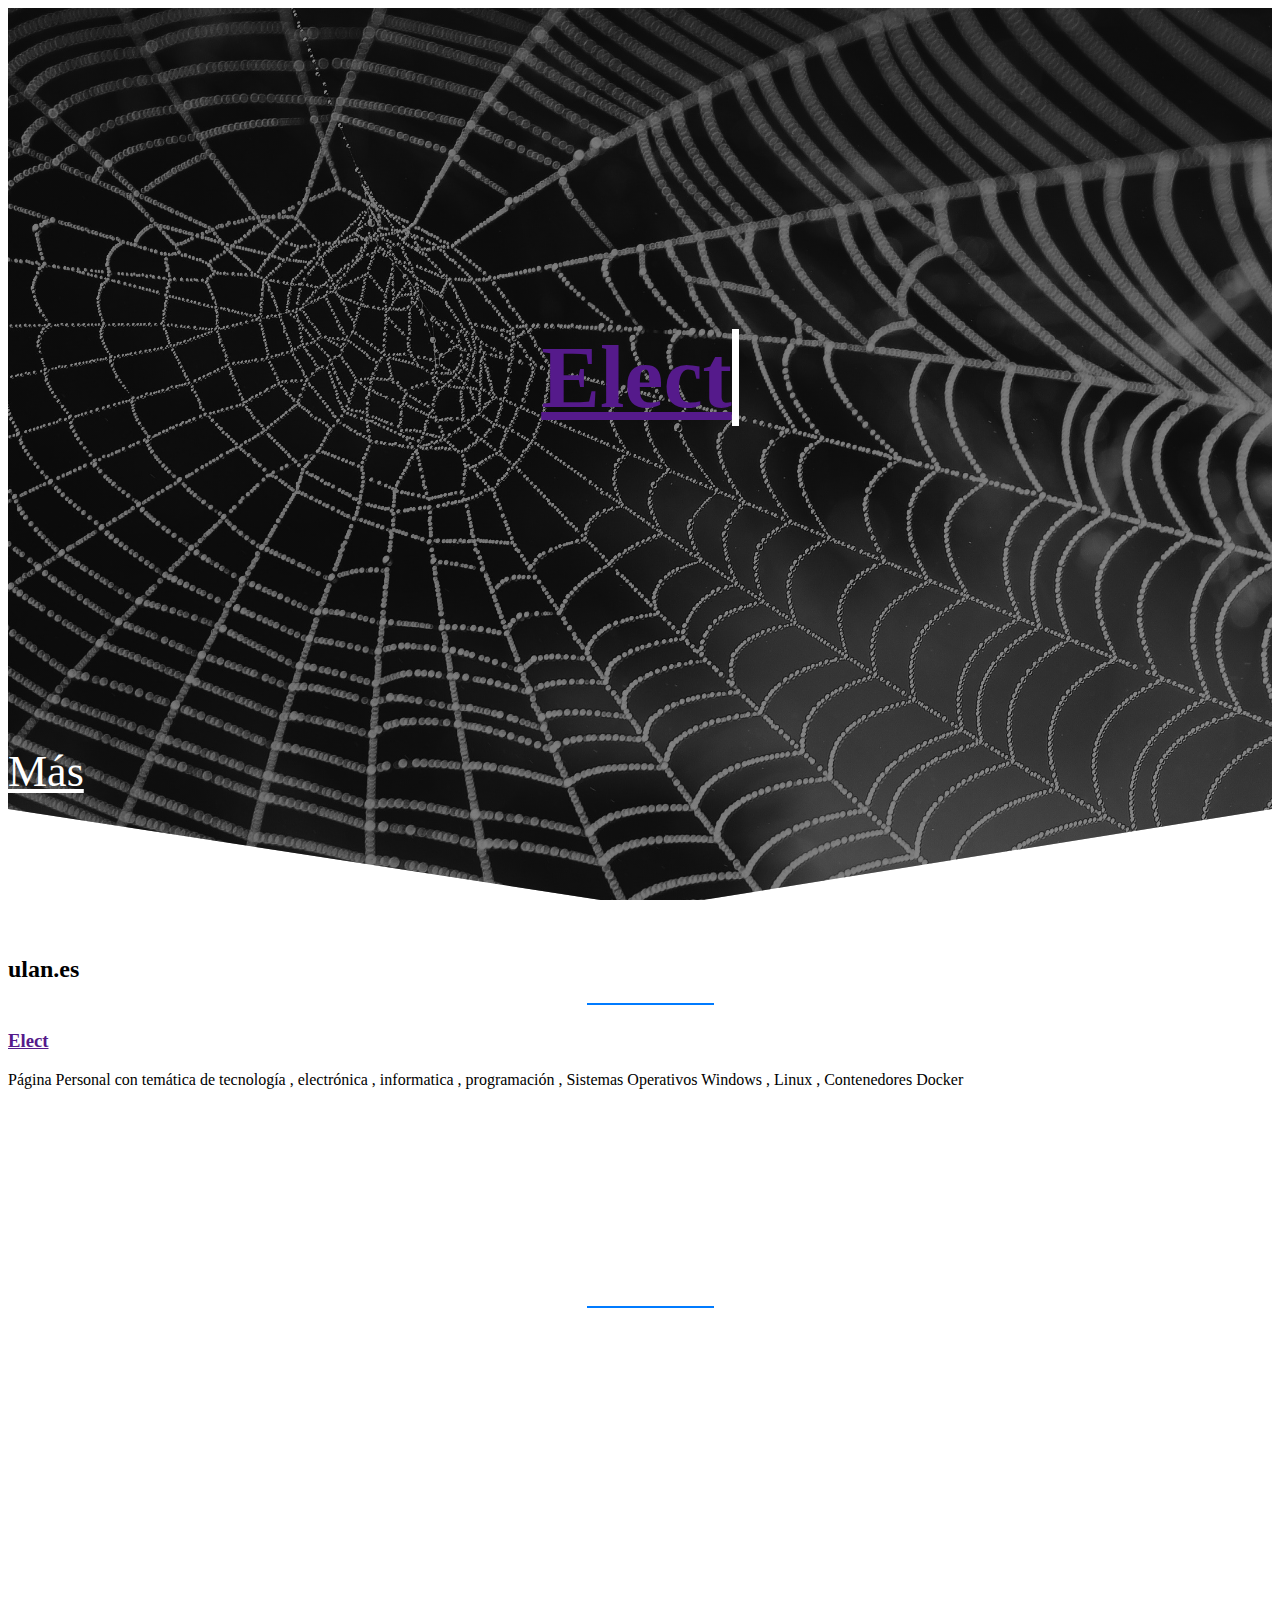
==== commit cac16f86: "Update index.html" ====
--- a/docs/index.html
+++ b/docs/index.html
@@ -4,7 +4,7 @@
     <meta charset="UTF-8">
     <meta name="viewport" content="width=device-width, initial-scale=1.0">
     <meta http-equiv="X-UA-Compatible" content="ie=edge">
-    <meta name="description" content="Página personal ULAN" />
+    <meta name="description" content="ulan.es Página personal sobre contenidos de electrónica, domótica, informática , linux, windows, docker,impresion 3d" />
     <meta name="google" content="nositelinkssearchbox">
     <title>ULAN</title>
     <link rel="stylesheet" href="https://use.fontawesome.com/releases/v5.4.1/css/all.css" integrity="sha384-5sAR7xN1Nv6T6+dT2mhtzEpVJvfS3NScPQTrOxhwjIuvcA67KV2R5Jz6kr4abQsz" crossorigin="anonymous">
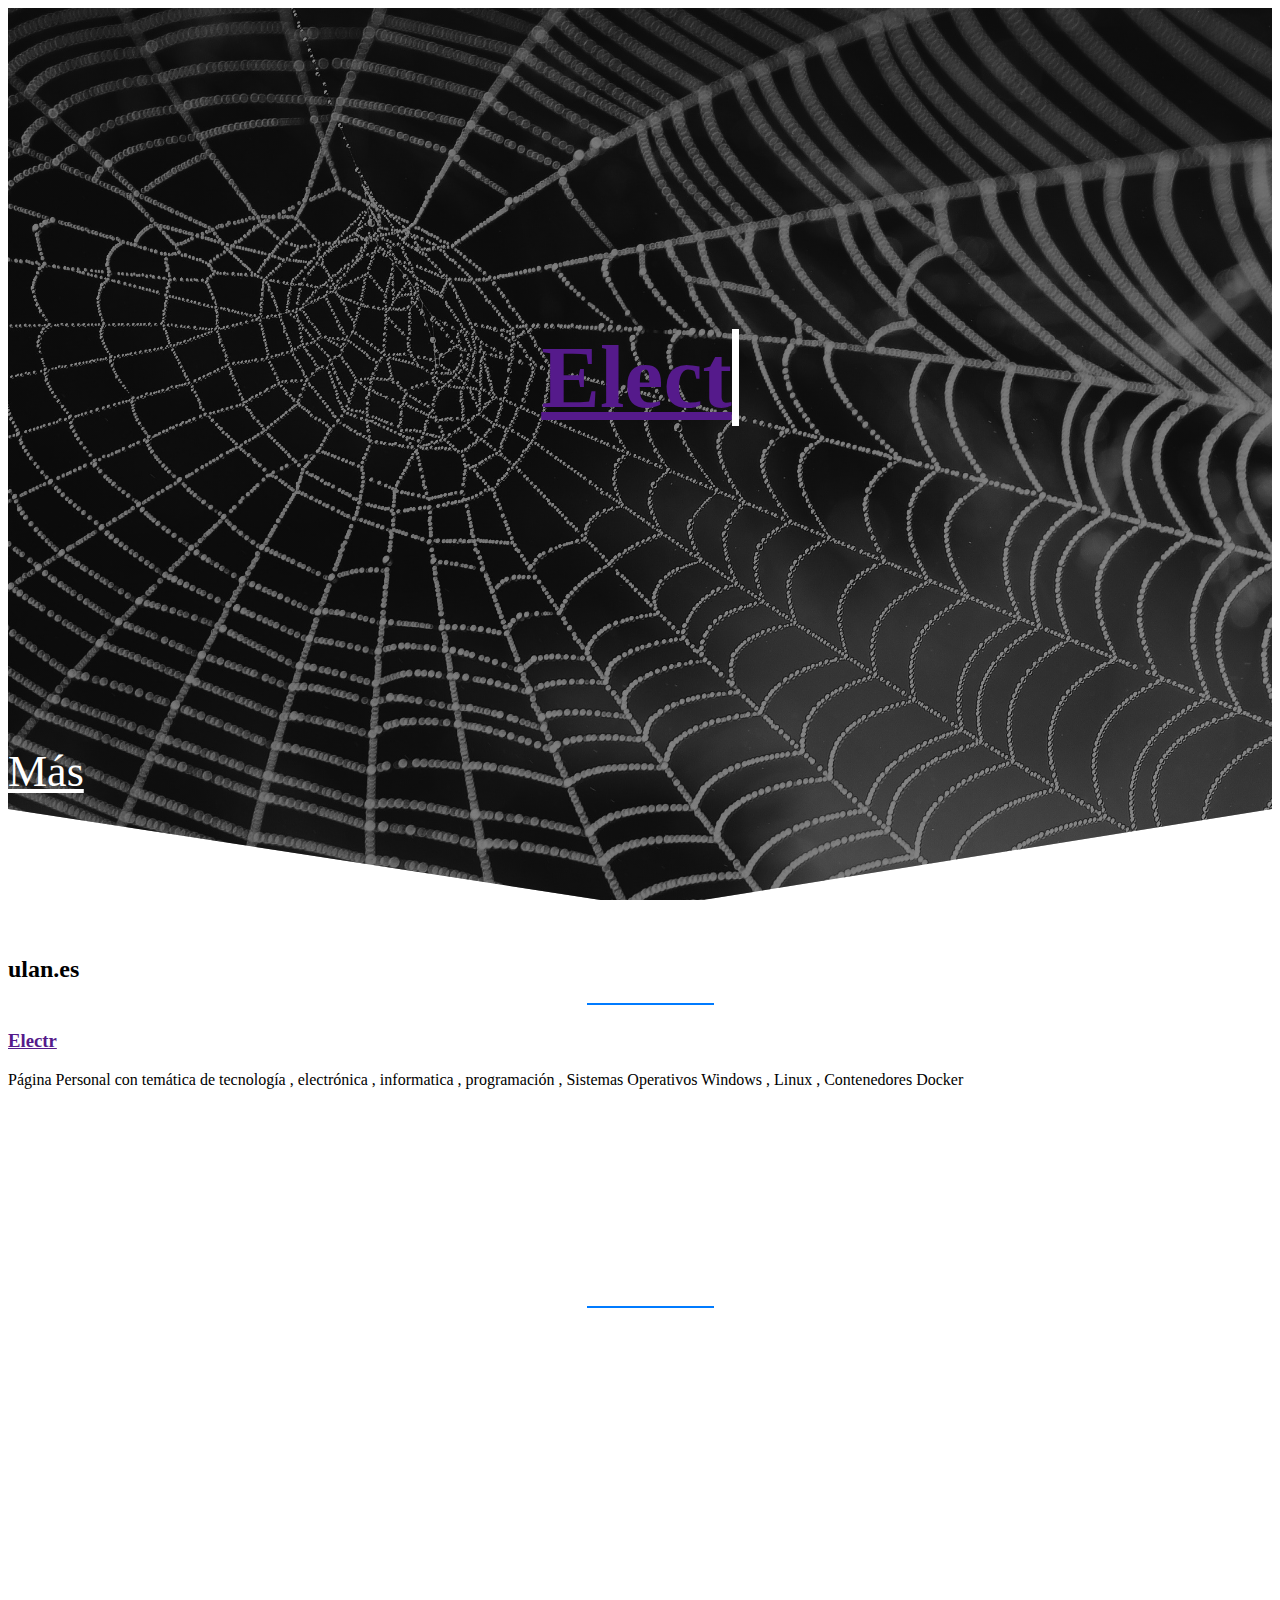
==== commit 94496e39: "Update index.html" ====
--- a/docs/index.html
+++ b/docs/index.html
@@ -6,7 +6,7 @@
     <meta http-equiv="X-UA-Compatible" content="ie=edge">
     <meta name="description" content="ulan.es Página personal sobre contenidos de electrónica, domótica, informática , linux, windows, docker,impresion 3d" />
     <meta name="google" content="nositelinkssearchbox">
-    <title>ULAN</title>
+    <title>Página personal ulan.es</title>
     <link rel="stylesheet" href="https://use.fontawesome.com/releases/v5.4.1/css/all.css" integrity="sha384-5sAR7xN1Nv6T6+dT2mhtzEpVJvfS3NScPQTrOxhwjIuvcA67KV2R5Jz6kr4abQsz" crossorigin="anonymous">
     <link rel="stylesheet" href="https://stackpath.bootstrapcdn.com/bootstrap/4.1.3/css/bootstrap.min.css" integrity="sha384-MCw98/SFnGE8fJT3GXwEOngsV7Zt27NXFoaoApmYm81iuXoPkFOJwJ8ERdknLPMO" crossorigin="anonymous">
     <link rel="stylesheet" href="css/style.css">
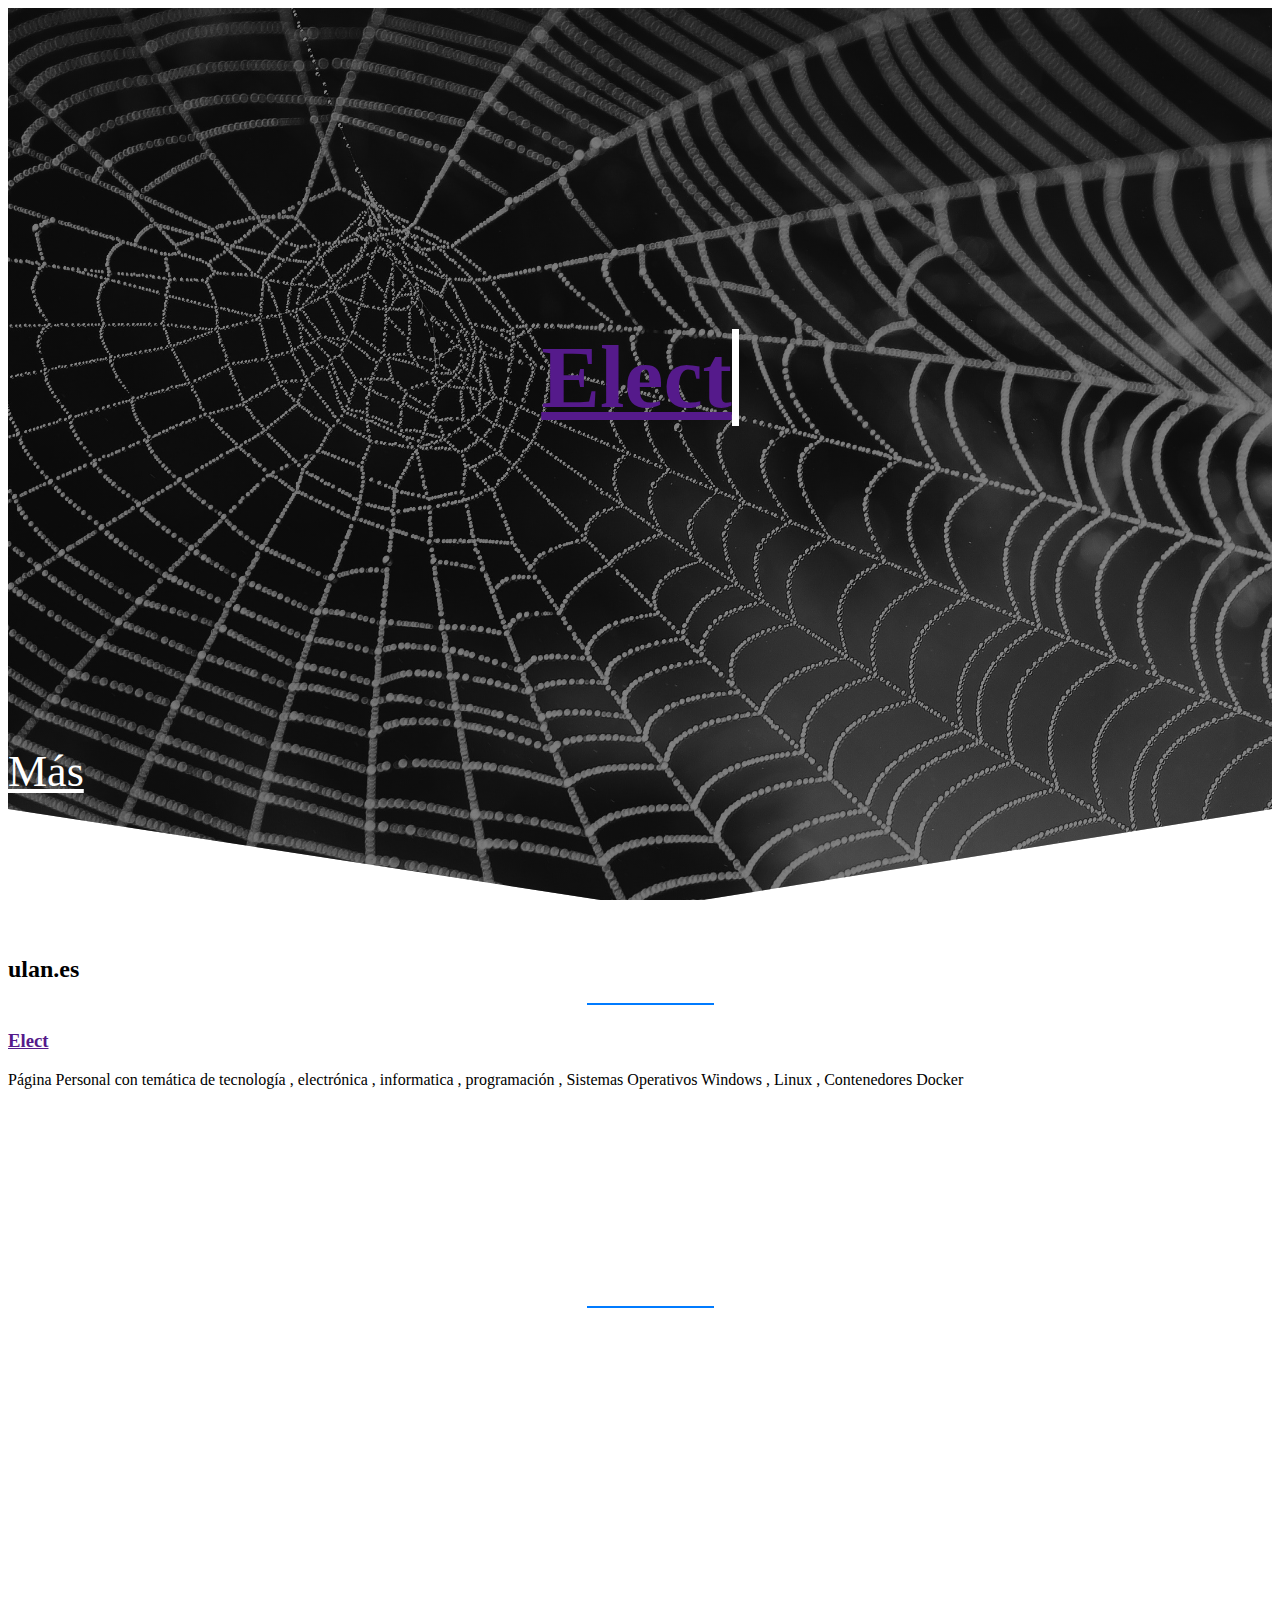
==== commit 0f42e2f2: "Update index.html" ====
--- a/docs/index.html
+++ b/docs/index.html
@@ -1,6 +1,14 @@
 <!DOCTYPE html>
 <html lang="es">
 <head>
+    <!-- Google tag (gtag.js) -->
+    <script async src="https://www.googletagmanager.com/gtag/js?id=G-2SM2K2Y5CV"></script>
+    <script>
+      window.dataLayer = window.dataLayer || [];
+      function gtag(){dataLayer.push(arguments);}
+      gtag('js', new Date());
+      gtag('config', 'G-2SM2K2Y5CV');
+</script>    
     <meta charset="UTF-8">
     <meta name="viewport" content="width=device-width, initial-scale=1.0">
     <meta http-equiv="X-UA-Compatible" content="ie=edge">
@@ -15,15 +23,7 @@
     <script src="https://stackpath.bootstrapcdn.com/bootstrap/4.1.3/js/bootstrap.min.js" integrity="sha384-ChfqqxuZUCnJSK3+MXmPNIyE6ZbWh2IMqE241rYiqJxyMiZ6OW/JmZQ5stwEULTy" crossorigin="anonymous"></script>
     <script src="js/main.js"></script>
 </head>
-<!-- Google tag (gtag.js) -->
-<script async src="https://www.googletagmanager.com/gtag/js?id=G-2SM2K2Y5CV"></script>
-<script>
-  window.dataLayer = window.dataLayer || [];
-  function gtag(){dataLayer.push(arguments);}
-  gtag('js', new Date());
 
-  gtag('config', 'G-2SM2K2Y5CV');
-</script>    
 <body>
 
     <header class="background-main">
